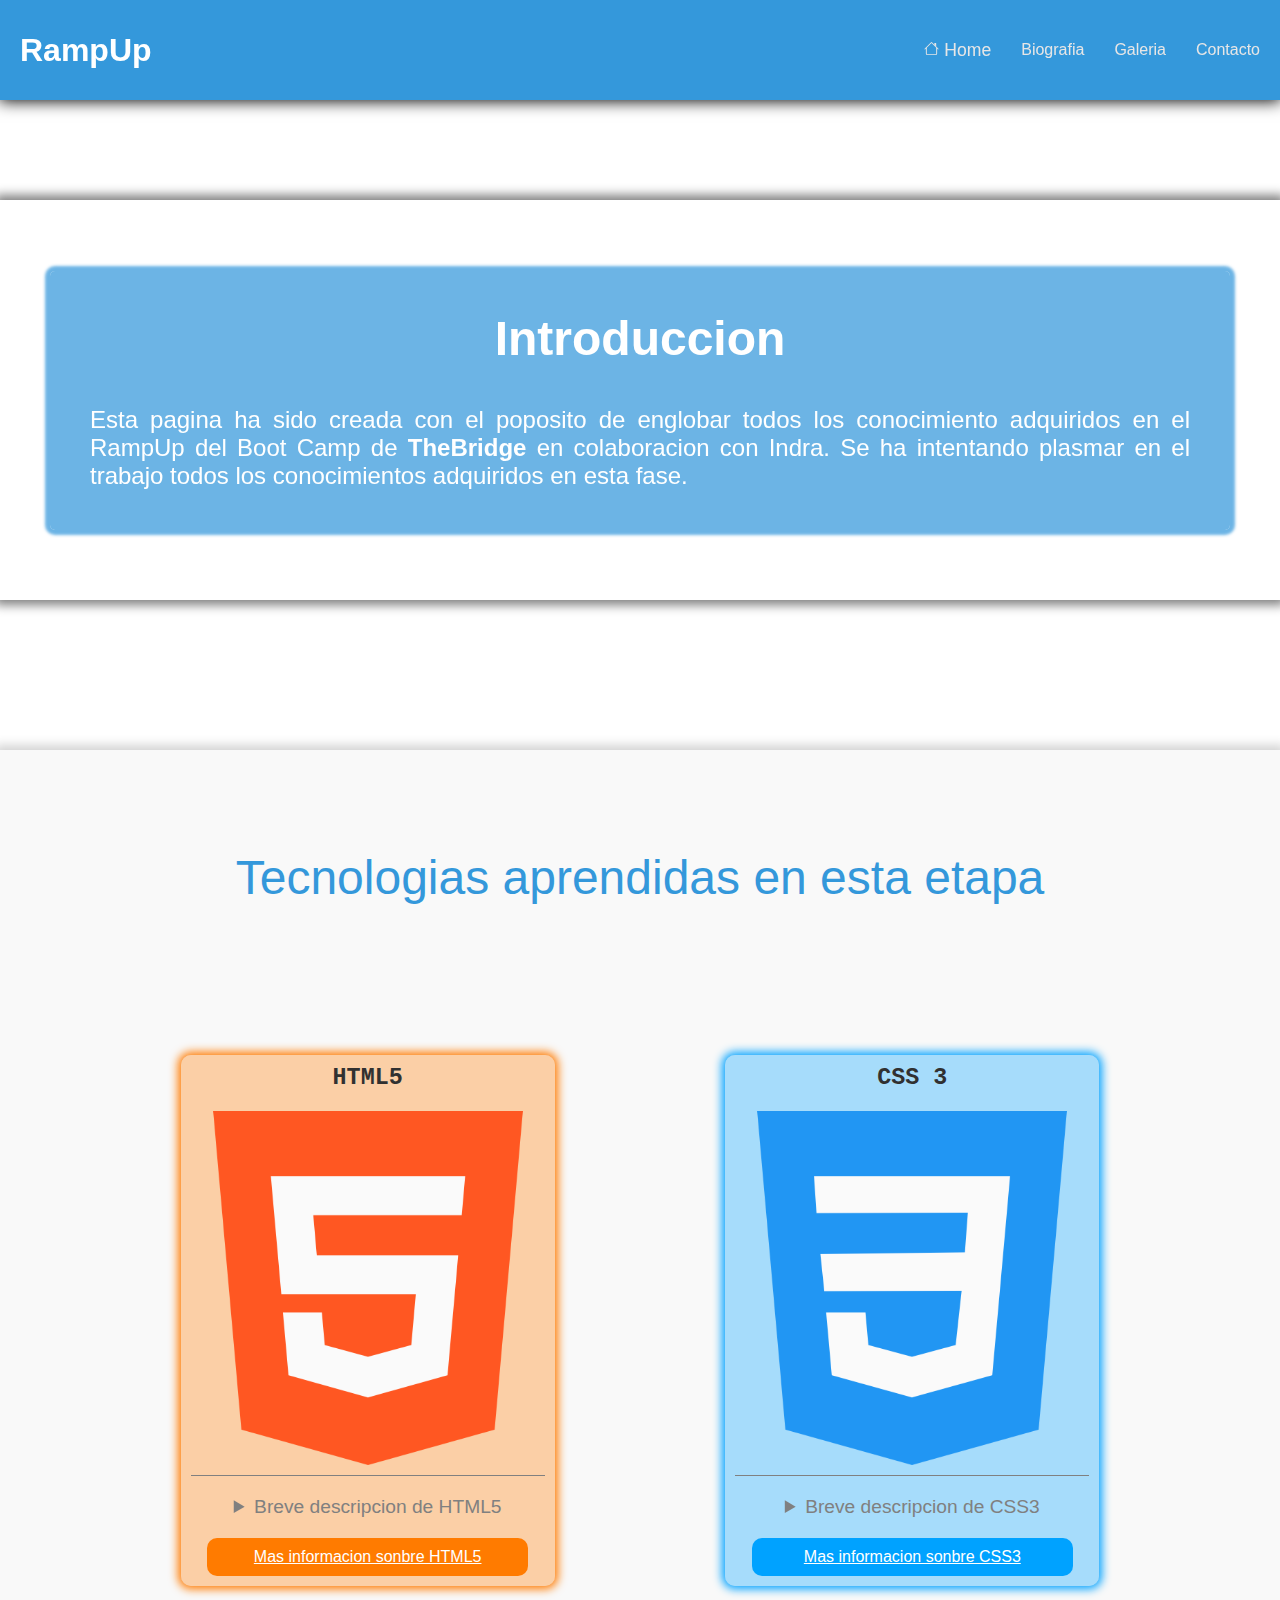
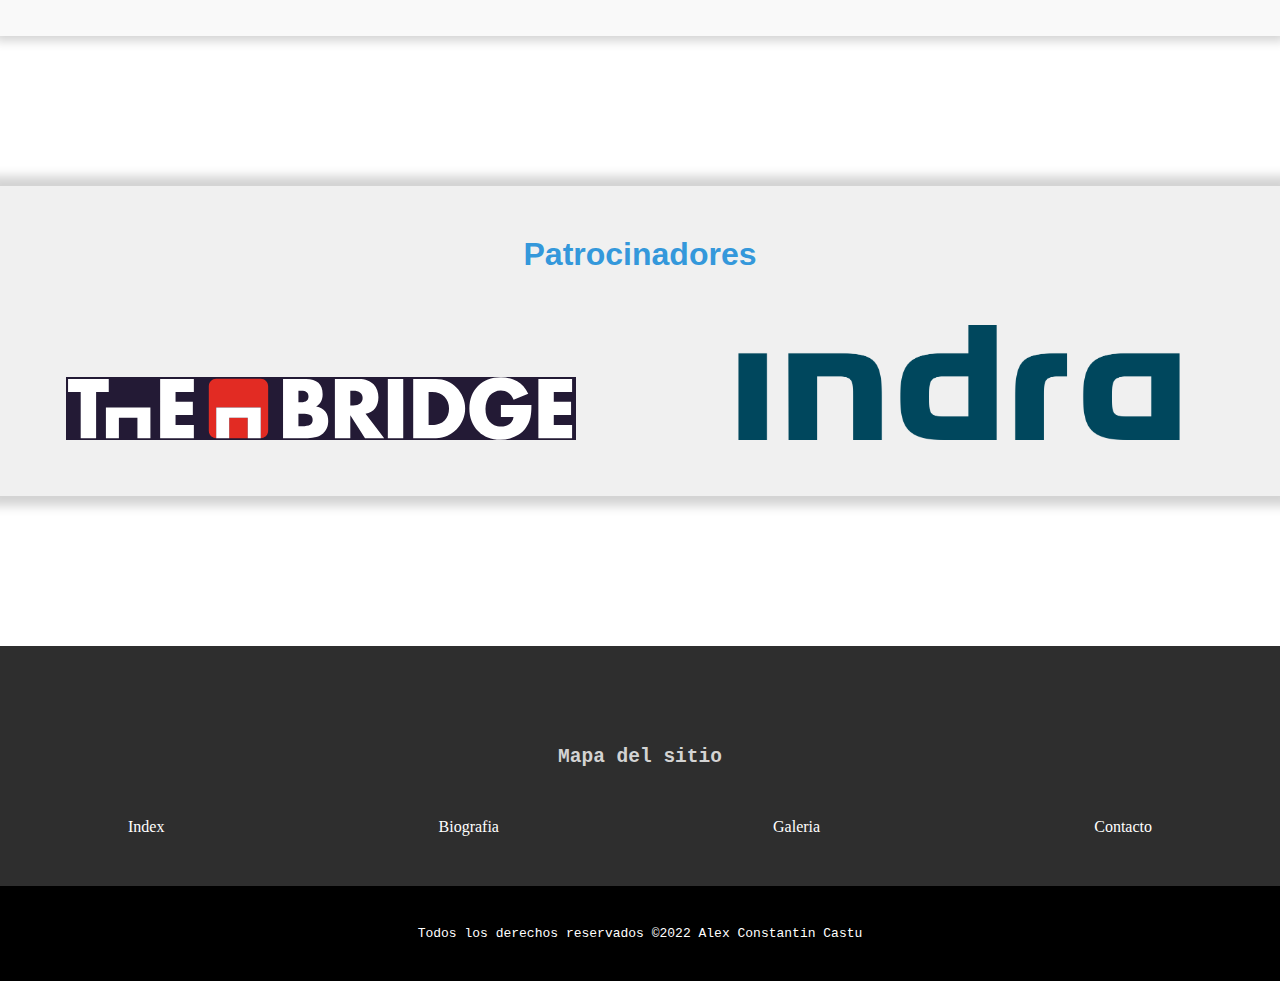
==== index.html @ d7d6fd9a "Finalizada la pagina index" ====
<!DOCTYPE html>
<html lang="en">

<head>
  <meta charset="UTF-8" />

  <title>Prueba final del Ramp-Up</title>
  <link rel="stylesheet" href="CSS/style.css" />
  <link rel="stylesheet" href="https://fonts.googleapis.com/icon?family=Material+Icons">
</head>

<body>
  <div id="wrapper">
    <header id="header">
      <h1 id="titulo-header">RampUp</h1>
      <nav id="nav">
        <ul id="nav-ul">
          <li> <a class="a-menu" id="menuIndex" href="index.html"><svg xmlns="http://www.w3.org/2000/svg" width="15"
                height="15" fill="currentColor" class="bi bi-house" viewBox="0 0 16 16">
                <path fill-rule="evenodd"
                  d="M2 13.5V7h1v6.5a.5.5 0 0 0 .5.5h9a.5.5 0 0 0 .5-.5V7h1v6.5a1.5 1.5 0 0 1-1.5 1.5h-9A1.5 1.5 0 0 1 2 13.5zm11-11V6l-2-2V2.5a.5.5 0 0 1 .5-.5h1a.5.5 0 0 1 .5.5z" />
                <path fill-rule="evenodd"
                  d="M7.293 1.5a1 1 0 0 1 1.414 0l6.647 6.646a.5.5 0 0 1-.708.708L8 2.207 1.354 8.854a.5.5 0 1 1-.708-.708L7.293 1.5z" />
              </svg> Home</a></li>
          <li>
            <a class="a-menu" href="biografia.html">Biografia</a>
          </li>
          <li>
            <a class="a-menu" href="galeria.html">Galeria</a>
          </li>
          <li>
            <a class="a-menu" href="contancto.html">Contacto</a>
          </li>
        </ul>
      </nav>
    </header>
    <main id="main">
      <section class="background">
        <div id="containerFondo">
          <article class="articuloIntroduccion">
            <div class="blur">
              <h2 id="tituloIntroduccion">Introduccion</h2>
              <p id="spanIntroduccion">
                Esta pagina ha sido creada con el poposito de englobar todos
                los conocimiento adquiridos en el RampUp del Boot Camp de
                <b> TheBridge </b> en colaboracion con Indra. Se ha intentando
                plasmar en el trabajo todos los conocimientos adquiridos en
                esta fase.
              </p>
            </div>
          </article>
        </div>

        <div class="cardsContainer">
          <h2 class="tituloTecnologias">
            Tecnologias aprendidas en esta etapa
          </h2>
          <div class="cards">
            <article class="card" id="cardhtml">
              <h3 class="tituloLenguajes">HTML5</h3>
              <img class="imagenTecnologias" src="/img/html.png" alt="imagen de html5" />
              <details class="detalles">
                <summary>Breve descripcion de HTML5</summary>
                <p class="descripcionTecnologias">
                  En esta primera parte del curso aprendimos HTML5,el HTML5 es
                  un lenguaje de etiquetas, utilizado para la estructuración y
                  la presentación de contenido en los sitios web
                </p>
              </details>
              <a class="btnLenguajes" href="" id="btnhtml">
                <p>Mas informacion sonbre HTML5</p>
              </a>
            </article>
            <article class="card" id="cardcss">
              <h3 class="tituloLenguajes">CSS 3</h3>
              <img class="imagenTecnologias" src="/img/css.png" alt="imagen de css3" />
              <details class="detalles">
                <summary>Breve descripcion de CSS3</summary>
                <p class="descripcionTecnologias">
                  Tambien vimos CSS,es un lenguaje informático que especifica
                  cómo se presentan los documentos a los usuarios: cómo se
                  diseñan, compaginan, etc.
                </p>
              </details>
              <a class="btnLenguajes" href="" id="btncss">
                <p>Mas informacion sonbre CSS3</p>
              </a>
            </article>
          </div>
        </div>
      </section>

      <aside class="aside">
        <h2 id="sponsor">Patrocinadores</h2>
        <div id="sponsors">
          <div class="encapsulamieto">
            <a href="https://www.thebridge.tech"><img id="theBridgeLogo" src="img/theBridge.svg"
                alt="Enlace que nos lleva a la web de TheBridge" /></a>
          </div>

          <div class="encapsulamieto">
            <a href="https://www.indracompany.com"><img id="indraLOGO" src="img/indra.png"
                alt="Enlace que nos lleva a la web de INDRA" /></a>
          </div>
        </div>
      </aside>
    </main>
    <footer id="footer">
      <div id="footerArriba">
        <h2 id="tituloFooter">Mapa del sitio</h2>
        <ul id="ulFooter">
          <li>
            <a class="aFooter" href="index.html">Index</a>
          </li>
          <li>
            <a class="aFooter" href="biografia.html">Biografia</a>
          </li>
          <li>
            <a class="aFooter" href="galeria.html">Galeria</a>
          </li>
          <li>
            <a class="aFooter" href="contancto.html">Contacto</a>
          </li>
        </ul>
      </div>
      <div id="footerAbajo">
        <p>Todos los derechos reservados
          ©2022 Alex Constantin Castu</p>
      </div>

    </footer>
  </div>
</body>

</html>
---- CSS/style.css ----
* {
  margin: 0;
  padding: 0;
}

#main {
  padding-top: 150px;
}

#header {
  color: rgb(255, 255, 255);
  background-color: rgb(52, 152, 219);
  font-family: sans-serif, Verdana, Geneva, Tahoma, sans-serif;
  position: fixed;
  z-index: 100;
  box-shadow: 0px 0px 15px 1px black;
}

#containerFondo {
  background-image: url("/img/peakpx.jpg");
  background-repeat: no-repeat;
  background-size: cover;
  background-position: center;
  box-shadow: 0 0 10px 5px gray;
}

.blur {
  background-color: rgba(52, 152, 219, 0.726);
  padding: 40px;
  border-radius: 5px;
  box-shadow: 0px 0px 3px 5px rgba(52, 152, 219, 0.726);
}

#footer {
  margin-top: 150px;
  padding-top: 100px;
  background-color: #2E2E2E;
  display: flex;
  flex-direction: column;
}

#footerArriba {
  display: flex;
  flex-direction: column;
  align-items: center;
  margin-bottom: 50px;
  gap: 50px;
}

#ulFooter {
  display: flex;
  width: 80%;
  justify-content: space-between;
  list-style: none;
}

.aFooter,
.aFooter::before,
a.aFooter::selection,
.a-menu,
.a-menu::before,
a.a-menu::selection {
  color: rgb(231, 230, 230);
  text-decoration: none;
}

.aFooter:hover {
  color: white;
}

.aFooter,
.a-menu:hover {
  color: rgb(255, 255, 255);
}

section {
  font-family: arial;
}

.articuloIntroduccion {
  display: flex;
  flex-direction: column;
  justify-content: center;
  -webkit-backdrop-filter: blur(4px);
  backdrop-filter: blur(4px);
}

#tituloIntroduccion {
  color: rgb(255, 255, 255);
  margin-bottom: 30px;
  text-align: center;
  font-family: sans-serif;
  font-size: 2.5em;
}

#spanIntroduccion {
  text-align: justify;
  color: white;
}

.cardsContainer {
  margin-top: 150px;
  padding-top: 50px;
  padding: 50px;
  display: flex;
  flex-direction: column;
  background-color: rgba(247, 247, 247, 0.808);
  box-shadow: 0px 0px 10px 5px lightgray;
}

.cards {
  display: flex;
  flex-wrap: wrap;
  justify-content: space-evenly;
  gap: 40px;
}

.card {
  display: flex;
  flex-direction: column;
  justify-content: center;
  border-radius: 10px;
  max-width: 500px;
  min-width: 300px;
  box-shadow: 0px 0px 10px 0px gray;
  padding: 10px;
  gap: 20px;
}

.imagenTecnologias {
  width: 100%;
  height: auto;
  max-width: 500px;
  border-bottom: 1px solid gray;
  justify-items: center;
  padding-bottom: 10px;
}

.descripcionTecnologias {
  width: 95%;
  justify-content: center;
  text-align: justify;
  padding: 10px;
}

.aside {
  display: flex;
  flex-direction: column;
  background-color: rgb(240, 240, 240);
  gap: 50px;
  box-shadow: 0px 0px 10px 10px lightgray;
}

#theBridgeLogo {
  width: 100%;
  background-color: rgb(35, 26, 53);
  background-size: cover;
}

#indraLOGO {
  width: 100%;
}

#tituloFooter {
  color: lightgray;
  font-family: monospace;
}

#footerAbajo {
  display: flex;
  background-color: black;
  justify-content: center;
  font-family: monospace;
  padding-top: 40px;
  padding-bottom: 40px;
  color: white;
}

#sponsor {
  text-align: center;
  margin-top: 50px;
  color: rgb(52, 152, 219);
  font-size: 2rem;
  font-family: sans-serif;
}

#cardhtml {
  box-shadow: 0px 0px 10px 3px rgb(255, 123, 0);
  background-color: rgba(255, 123, 0, 0.333);
}

#cardcss {
  box-shadow: 0px 0px 10px 3px rgb(0, 162, 255);
  background-color: rgb(0, 162, 255, 0.333);
}

#cardhtml:hover {
  box-shadow: 0px 0px 10px 10px rgb(255, 123, 0);
}

#cardcss:hover {
  box-shadow: 0px 0px 10px 10px rgb(0, 162, 255);
}

.detalles {
  text-align: center;
  text-align: justify;
}

.detalles>summary {
  text-align: center;
  font-size: 1.2em;
  color: gray;
}

.btnLenguajes {
  color: black;
  text-align: center;
  padding: 10px;
  width: 85%;
  margin: 0 auto;
  border-radius: 10px;
}

.tituloTecnologias {
  text-align: center;
  margin-bottom: 150px;
  margin-top: 50px;
  font-size: 3em;
  font-weight: 200;
  color: rgb(52, 152, 219);
}

.tituloLenguajes {
  text-align: center;
  font-family: monospace;
  font-size: 1.8em;
  color: rgb(49, 49, 49);
}

#btnhtml {
  background-color: rgb(255, 123, 0);
  color: white;
}

#btncss {
  background-color: rgb(0, 162, 255);
  color: white;
}

#btnhtml:hover {
  background-color: rgb(255, 123, 0);
  box-shadow: 0px 0px 5px 5px white;
  color: white;
}

#btncss:hover {
  background-color: rgb(0, 162, 255);
  box-shadow: 0px 0px 5px 5px white;
  color: white;
}


@media (min-width: 512px) {

  #header {
    height: 100px;
    line-height: 100px;
    position: fixed;
    z-index: 100;
    display: flex;
    width: 100%;
    justify-content: space-between;
  }

  #titulo-header {
    margin-left: 20px;
  }

  #nav ul {
    list-style: none;
    display: flex;
    justify-content: space-evenly;
    text-decoration: none;
    gap: 30px;
  }

  #nav-ul {
    margin-right: 20px;
  }

  #menuIndex {
    font-size: 1.1em;
  }

  section {
    margin-top: 50px;
  }

  .articuloIntroduccion {
    gap: 50px 50px;
    padding: 50px;
    min-height: 300px;
  }

  #tituloIntroduccion {
    margin-bottom: 40px;
    font-size: 3em;
  }

  #spanIntroduccion {
    font-size: 1.5em;
  }

  .card {
    width: 30%;
  }

  .aside {
    margin-top: 150px;
  }

  #sponsors {
    display: flex;
    flex-direction: row;
    align-items: flex-end;
    justify-content: space-around;
    padding: 2px;
    margin-bottom: 50px;
  }

  .encapsulamieto {
    width: 40%;
  }

}

@media (max-width: 512px) {

  #header {
    height: 100px;
    position: fixed;
    z-index: 100;
    display: flex;
    flex-direction: column;
    width: 100%;
    justify-content: center;
    column-gap: 20px;
  }

  #titulo-header {
    margin-top: 5px;
    margin-bottom: 5px;
    text-align: center;
  }

  #nav ul {
    list-style: none;
    display: flex;
    justify-content: space-evenly;
    text-decoration: none;
    gap: 0px 20px;
  }

  section {
    margin-top: 30px;
  }

  .articuloIntroduccion {
    padding: 20px;
  }

  #tituloIntroduccion {
    margin-bottom: 30px;
    font-size: 2.5em;
  }

  #spanIntroduccion {
    font-size: 1.2em;
  }

  .tituloTecnologias {
    text-align: center;
    margin-bottom: 100px;
    margin-top: 20px;
    font-size: 2em;
  }

  .card {
    width: 95%;
  }

  .aside {
    margin-top: 100px;
  }

  #sponsor {
    text-align: center;
    margin-top: 40px;
    color: rgb(52, 152, 219);
    font-size: 2rem;
  }

  #sponsors {
    display: flex;
    flex-direction: column;
    align-items: center;
    margin-bottom: 50px;
    gap: 20px;
  }

  .encapsulamieto {
    width: 90%;
  }

}
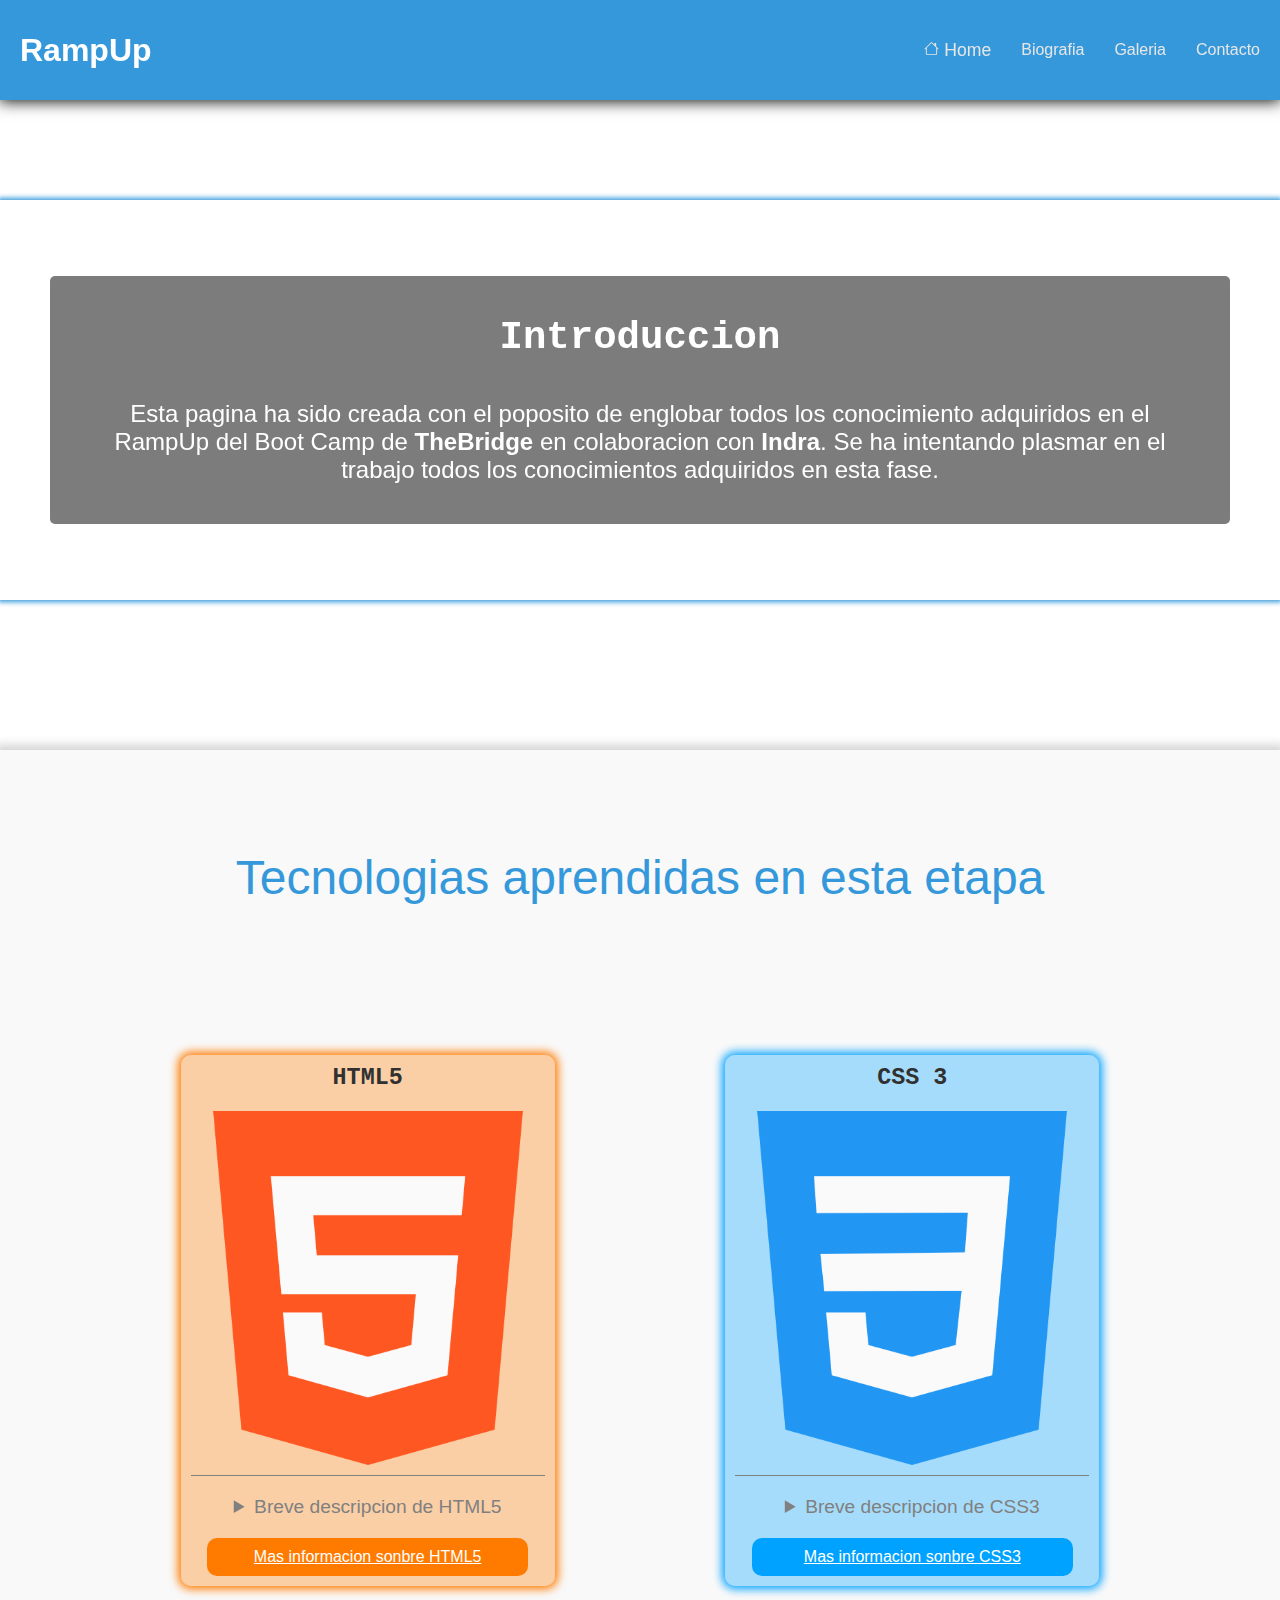
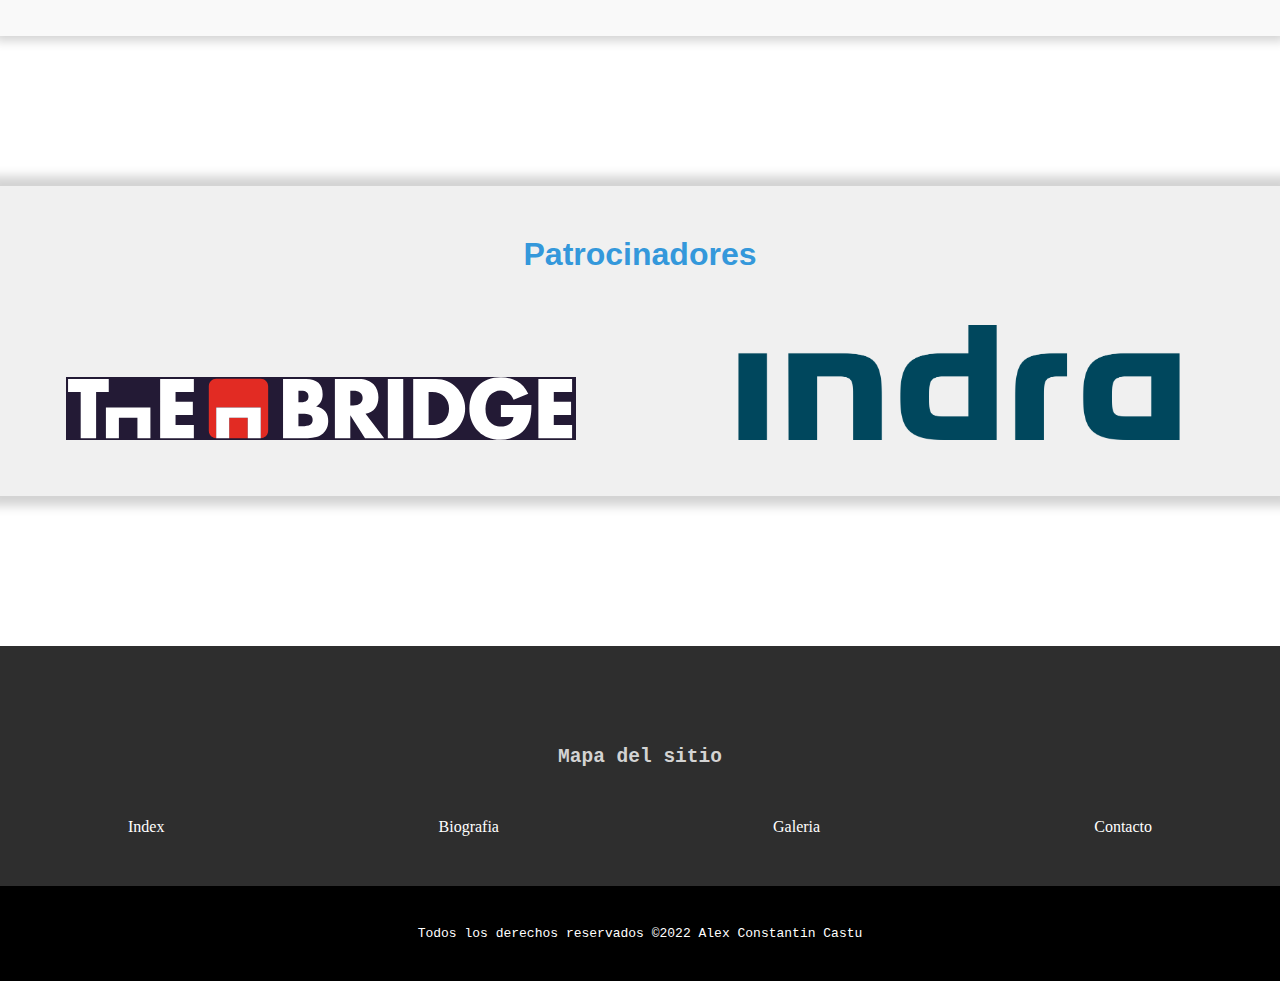
==== commit 1d7d481e: "Creacion de nuevos archivos,finalizada la parte de la biografia y creacion de componentes para heade" ====
--- a/index.html
+++ b/index.html
@@ -5,8 +5,8 @@
   <meta charset="UTF-8" />
 
   <title>Prueba final del Ramp-Up</title>
-  <link rel="stylesheet" href="CSS/style.css" />
-  <link rel="stylesheet" href="https://fonts.googleapis.com/icon?family=Material+Icons">
+  <link rel="stylesheet" href="CSS/styleIndex.css" />
+  <link rel="stylesheet" href="CSS/headerFooter.css" />
 </head>
 
 <body>
@@ -43,7 +43,7 @@
               <p id="spanIntroduccion">
                 Esta pagina ha sido creada con el poposito de englobar todos
                 los conocimiento adquiridos en el RampUp del Boot Camp de
-                <b> TheBridge </b> en colaboracion con Indra. Se ha intentando
+                <b> TheBridge </b> en colaboracion con <b>Indra</b>. Se ha intentando
                 plasmar en el trabajo todos los conocimientos adquiridos en
                 esta fase.
               </p>
@@ -77,7 +77,7 @@
               <details class="detalles">
                 <summary>Breve descripcion de CSS3</summary>
                 <p class="descripcionTecnologias">
-                  Tambien vimos CSS,es un lenguaje informático que especifica
+                  Tambiens vimos CSS,es un lenguaje informático que especifica
                   cómo se presentan los documentos a los usuarios: cómo se
                   diseñan, compaginan, etc.
                 </p>
--- a/CSS/styleIndex.css
+++ b/CSS/styleIndex.css
@@ -0,0 +1,342 @@
+
+
+#containerFondo {
+  background-image: url("/img/fondo.jpg");
+  background-repeat: no-repeat;
+  background-size: cover;
+  background-position: center;
+  box-shadow: 0 0 5px 2px rgb(52, 152, 219);
+}
+
+.blur {
+  background-color: rgba(41, 41, 41, 0.61);
+  padding: 40px;
+  border-radius: 5px;
+}
+
+section {
+  font-family: arial;
+}
+
+.articuloIntroduccion {
+  display: flex;
+  flex-direction: column;
+  justify-content: center;
+  -webkit-backdrop-filter: blur(2px);
+  backdrop-filter: blur(2px);
+}
+
+#tituloIntroduccion {
+  color: white;
+  margin-bottom: 30px;
+  text-align: center;
+  font-family: monospace;
+  font-size: 300px;
+}
+
+#spanIntroduccion {
+  text-align: center;
+  color: rgb(255, 255, 255);
+}
+
+.cardsContainer {
+  margin-top: 150px;
+  padding-top: 50px;
+  padding: 50px;
+  display: flex;
+  flex-direction: column;
+  background-color: rgba(247, 247, 247, 0.808);
+  box-shadow: 0px 0px 10px 5px lightgray;
+}
+
+.cards {
+  display: flex;
+  flex-wrap: wrap;
+  justify-content: space-evenly;
+  gap: 40px;
+}
+
+.card {
+  display: flex;
+  flex-direction: column;
+  justify-content: center;
+  border-radius: 10px;
+  max-width: 500px;
+  min-width: 300px;
+  box-shadow: 0px 0px 10px 0px gray;
+  padding: 10px;
+  gap: 20px;
+}
+
+.imagenTecnologias {
+  width: 100%;
+  height: auto;
+  max-width: 500px;
+  border-bottom: 1px solid gray;
+  justify-items: center;
+  padding-bottom: 10px;
+}
+
+.descripcionTecnologias {
+  width: 95%;
+  justify-content: center;
+  text-align: justify;
+  padding: 10px;
+}
+
+.aside {
+  display: flex;
+  flex-direction: column;
+  background-color: rgb(240, 240, 240);
+  gap: 50px;
+  box-shadow: 0px 0px 10px 10px lightgray;
+}
+
+#theBridgeLogo {
+  width: 100%;
+  background-color: rgb(35, 26, 53);
+  background-size: cover;
+}
+
+#indraLOGO {
+  width: 100%;
+}
+
+#sponsor {
+  text-align: center;
+  margin-top: 50px;
+  color: rgb(52, 152, 219);
+  font-size: 2rem;
+  font-family: sans-serif;
+}
+
+#cardhtml {
+  box-shadow: 0px 0px 10px 3px rgb(255, 123, 0);
+  background-color: rgba(255, 123, 0, 0.333);
+}
+
+#cardcss {
+  box-shadow: 0px 0px 10px 3px rgb(0, 162, 255);
+  background-color: rgb(0, 162, 255, 0.333);
+}
+
+#cardhtml:hover {
+  box-shadow: 0px 0px 10px 10px rgb(255, 123, 0);
+}
+
+#cardcss:hover {
+  box-shadow: 0px 0px 10px 10px rgb(0, 162, 255);
+}
+
+.detalles {
+  text-align: center;
+  text-align: justify;
+}
+
+.detalles>summary {
+  text-align: center;
+  font-size: 1.2em;
+  color: gray;
+}
+
+.btnLenguajes {
+  color: black;
+  text-align: center;
+  padding: 10px;
+  width: 85%;
+  margin: 0 auto;
+  border-radius: 10px;
+}
+
+.tituloTecnologias {
+  text-align: center;
+  margin-bottom: 150px;
+  margin-top: 50px;
+  font-size: 3em;
+  font-weight: 200;
+  color: rgb(52, 152, 219);
+}
+
+.tituloLenguajes {
+  text-align: center;
+  font-family: monospace;
+  font-size: 1.8em;
+  color: rgb(49, 49, 49);
+}
+
+#btnhtml {
+  background-color: rgb(255, 123, 0);
+  color: white;
+}
+
+#btncss {
+  background-color: rgb(0, 162, 255);
+  color: white;
+}
+
+#btnhtml:hover {
+  background-color: rgb(255, 123, 0);
+  box-shadow: 0px 0px 5px 5px white;
+  color: white;
+}
+
+#btncss:hover {
+  background-color: rgb(0, 162, 255);
+  box-shadow: 0px 0px 5px 5px white;
+  color: white;
+}
+
+
+@media (min-width: 550px) {
+
+  #header {
+    height: 100px;
+    line-height: 100px;
+    position: fixed;
+    z-index: 100;
+    display: flex;
+    width: 100%;
+    justify-content: space-between;
+  }
+
+  #titulo-header {
+    margin-left: 20px;
+  }
+
+  #nav ul {
+    list-style: none;
+    display: flex;
+    justify-content: space-evenly;
+    text-decoration: none;
+    gap: 30px;
+  }
+
+  #nav-ul {
+    margin-right: 20px;
+  }
+
+  #menuIndex {
+    font-size: 1.1em;
+  }
+
+  section {
+    margin-top: 50px;
+  }
+
+  .articuloIntroduccion {
+    gap: 50px 50px;
+    padding: 50px;
+    min-height: 300px;
+  }
+
+  #tituloIntroduccion {
+    margin-bottom: 40px;
+    font-size: 3em;
+  }
+
+  #spanIntroduccion {
+    font-size: 1.5em;
+  }
+
+  .card {
+    width: 30%;
+  }
+
+  .aside {
+    margin-top: 150px;
+  }
+
+  #sponsors {
+    display: flex;
+    flex-direction: row;
+    align-items: flex-end;
+    justify-content: space-around;
+    padding: 2px;
+    margin-bottom: 50px;
+  }
+
+  .encapsulamieto {
+    width: 40%;
+  }
+
+}
+
+@media (max-width: 550px) {
+
+  #header {
+    height: 100px;
+    position: fixed;
+    z-index: 100;
+    display: flex;
+    flex-direction: column;
+    width: 100%;
+    justify-content: center;
+    column-gap: 20px;
+  }
+
+  #titulo-header {
+    margin-top: 5px;
+    margin-bottom: 5px;
+    text-align: center;
+  }
+
+  #nav ul {
+    list-style: none;
+    display: flex;
+    justify-content: space-evenly;
+    text-decoration: none;
+    gap: 0px 20px;
+  }
+
+  section {
+    margin-top: 30px;
+  }
+
+  .articuloIntroduccion {
+    padding: 20px;
+  }
+
+  #tituloIntroduccion {
+    margin-bottom: 30px;
+    font-size: 2.5em;
+  }
+
+  #spanIntroduccion {
+    font-size: 1.2em;
+  }
+
+  .tituloTecnologias {
+    text-align: center;
+    margin-bottom: 100px;
+    margin-top: 20px;
+    font-size: 2em;
+  }
+
+  .card {
+    width: 95%;
+  }
+
+  .aside {
+    margin-top: 100px;
+  }
+
+  #sponsor {
+    text-align: center;
+    margin-top: 40px;
+    color: rgb(52, 152, 219);
+    font-size: 2rem;
+  }
+
+  #sponsors {
+    display: flex;
+    flex-direction: column;
+    align-items: center;
+    margin-bottom: 50px;
+    gap: 20px;
+  }
+
+  .encapsulamieto {
+    width: 90%;
+  }
+
+}--- a/CSS/headerFooter.css
+++ b/CSS/headerFooter.css
@@ -0,0 +1,132 @@
+* {
+    margin: 0;
+    padding: 0;
+}
+
+#main {
+    padding-top: 150px;
+}
+
+#header {
+    color: rgb(255, 255, 255);
+    background-color: rgb(52, 152, 219);
+    font-family: sans-serif, Verdana, Geneva, Tahoma, sans-serif;
+    position: fixed;
+    z-index: 100;
+    box-shadow: 0px 0px 15px 1px black;
+}
+.aFooter,
+.aFooter::before,
+.aFooter::selection,
+.a-menu,
+.a-menu::before,
+.a-menu::selection {
+    color: rgb(231, 230, 230);
+    text-decoration: none;
+}
+
+.aFooter:hover {
+    color: rgb(138, 135, 135);
+}
+
+.aFooter,
+.a-menu:hover {
+    color: rgb(255, 255, 255);
+}
+
+@media (min-width: 550px) {
+
+    #header {
+        height: 100px;
+        line-height: 100px;
+        position: fixed;
+        z-index: 100;
+        display: flex;
+        width: 100%;
+        justify-content: space-between;
+    }
+
+    #titulo-header {
+        margin-left: 20px;
+    }
+
+    #nav ul {
+        list-style: none;
+        display: flex;
+        justify-content: space-evenly;
+        text-decoration: none;
+        gap: 30px;
+    }
+
+    #nav-ul {
+        margin-right: 20px;
+    }
+
+    #menuIndex {
+        font-size: 1.1em;
+    }
+}
+#tituloFooter {
+    color: lightgray;
+    font-family: monospace;
+}
+#footer {
+    margin-top: 150px;
+    padding-top: 100px;
+    background-color: #2E2E2E;
+    display: flex;
+    flex-direction: column;
+  }
+  
+  #footerArriba {
+    display: flex;
+    flex-direction: column;
+    align-items: center;
+    margin-bottom: 50px;
+    gap: 50px;
+  }
+  
+  #ulFooter {
+    display: flex;
+    width: 80%;
+    justify-content: space-between;
+    list-style: none;
+  }
+#footerAbajo {
+    display: flex;
+    background-color: black;
+    justify-content: center;
+    font-family: monospace;
+    padding-top: 40px;
+    padding-bottom: 40px;
+    color: white;
+}
+
+
+@media (max-width: 549px) {
+
+    #header {
+        height: 100px;
+        position: fixed;
+        z-index: 100;
+        display: flex;
+        flex-direction: column;
+        width: 100%;
+        justify-content: center;
+        column-gap: 20px;
+    }
+
+    #titulo-header {
+        margin-top: 5px;
+        margin-bottom: 5px;
+        text-align: center;
+    }
+
+    #nav ul {
+        list-style: none;
+        display: flex;
+        justify-content: space-evenly;
+        text-decoration: none;
+        gap: 0px 20px;
+    }
+}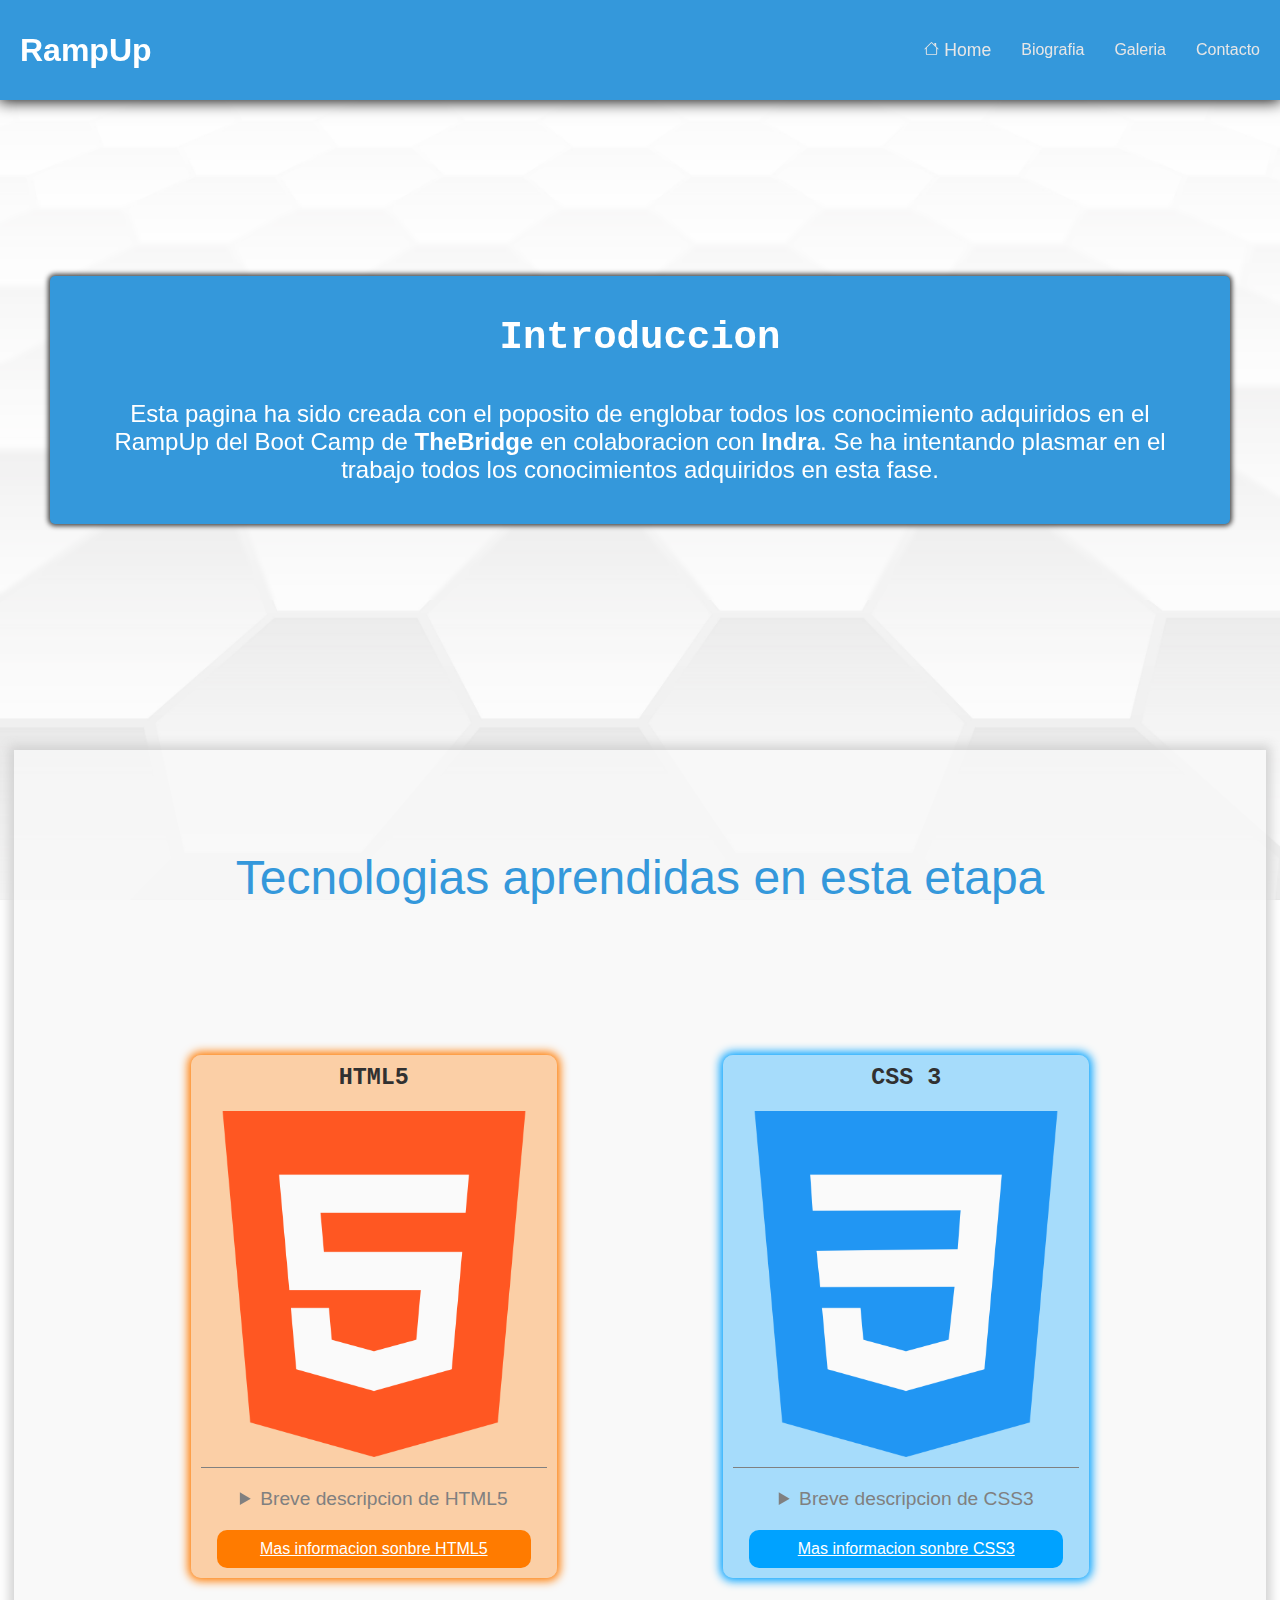
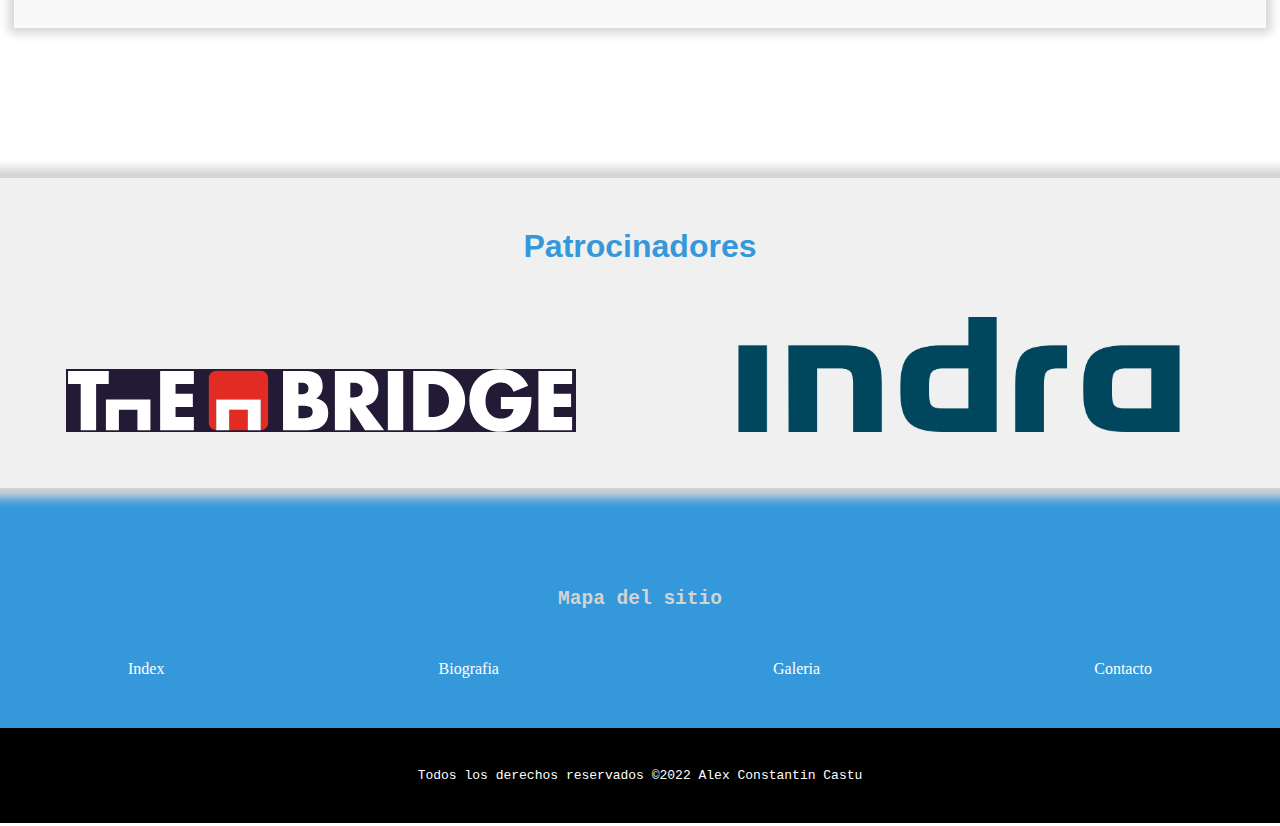
==== commit 8169c815: "Pagina Contactos añadida" ====
--- a/index.html
+++ b/index.html
@@ -7,6 +7,7 @@
   <title>Prueba final del Ramp-Up</title>
   <link rel="stylesheet" href="CSS/styleIndex.css" />
   <link rel="stylesheet" href="CSS/headerFooter.css" />
+  <title>Pagina principal RampUp</title>
 </head>
 
 <body>
@@ -23,15 +24,16 @@
                   d="M7.293 1.5a1 1 0 0 1 1.414 0l6.647 6.646a.5.5 0 0 1-.708.708L8 2.207 1.354 8.854a.5.5 0 1 1-.708-.708L7.293 1.5z" />
               </svg> Home</a></li>
           <li>
-            <a class="a-menu" href="biografia.html">Biografia</a>
+            <a class="a-menu" href="./pages/biografia.html">Biografia</a>
           </li>
           <li>
-            <a class="a-menu" href="galeria.html">Galeria</a>
+            <a class="a-menu" href="./pages/galeria.html">Galeria</a>
           </li>
           <li>
-            <a class="a-menu" href="contancto.html">Contacto</a>
+            <a class="a-menu" href="./pages/contacto.html">Contacto</a>
           </li>
         </ul>
+        
       </nav>
     </header>
     <main id="main">
@@ -50,83 +52,81 @@
             </div>
           </article>
         </div>
-
-        <div class="cardsContainer">
-          <h2 class="tituloTecnologias">
-            Tecnologias aprendidas en esta etapa
-          </h2>
-          <div class="cards">
-            <article class="card" id="cardhtml">
-              <h3 class="tituloLenguajes">HTML5</h3>
-              <img class="imagenTecnologias" src="/img/html.png" alt="imagen de html5" />
-              <details class="detalles">
-                <summary>Breve descripcion de HTML5</summary>
-                <p class="descripcionTecnologias">
-                  En esta primera parte del curso aprendimos HTML5,el HTML5 es
-                  un lenguaje de etiquetas, utilizado para la estructuración y
-                  la presentación de contenido en los sitios web
-                </p>
-              </details>
-              <a class="btnLenguajes" href="" id="btnhtml">
-                <p>Mas informacion sonbre HTML5</p>
-              </a>
-            </article>
-            <article class="card" id="cardcss">
-              <h3 class="tituloLenguajes">CSS 3</h3>
-              <img class="imagenTecnologias" src="/img/css.png" alt="imagen de css3" />
-              <details class="detalles">
-                <summary>Breve descripcion de CSS3</summary>
-                <p class="descripcionTecnologias">
-                  Tambiens vimos CSS,es un lenguaje informático que especifica
-                  cómo se presentan los documentos a los usuarios: cómo se
-                  diseñan, compaginan, etc.
-                </p>
-              </details>
-              <a class="btnLenguajes" href="" id="btncss">
-                <p>Mas informacion sonbre CSS3</p>
-              </a>
-            </article>
-          </div>
+      </section>
+      <section class="cardsContainer">
+        <h2 class="tituloTecnologias">
+          Tecnologias aprendidas en esta etapa
+        </h2>
+        <div class="cards">
+          <article class="card" id="cardhtml">
+            <h3 class="tituloLenguajes">HTML5</h3>
+            <img class="imagenTecnologias" src="/img/html.png" alt="imagen de html5" />
+            <details class="detalles">
+              <summary>Breve descripcion de HTML5</summary>
+              <p class="descripcionTecnologias">
+                En esta primera parte del curso aprendimos HTML5,el HTML5 es
+                un lenguaje de etiquetas, utilizado para la estructuración y
+                la presentación de contenido en los sitios web
+              </p>
+            </details>
+            <a class="btnLenguajes" href="" id="btnhtml">
+              <p>Mas informacion sonbre HTML5</p>
+            </a>
+          </article>
+          <article class="card" id="cardcss">
+            <h3 class="tituloLenguajes">CSS 3</h3>
+            <img class="imagenTecnologias" src="/img/css.png" alt="imagen de css3" />
+            <details class="detalles">
+              <summary>Breve descripcion de CSS3</summary>
+              <p class="descripcionTecnologias">
+                Tambiens vimos CSS,es un lenguaje informático que especifica
+                cómo se presentan los documentos a los usuarios: cómo se
+                diseñan, compaginan, etc.
+              </p>
+            </details>
+            <a class="btnLenguajes" href="" id="btncss">
+              <p>Mas informacion sonbre CSS3</p>
+            </a>
+          </article>
         </div>
       </section>
+      <aside class="aside">
+      <h2 id="sponsor">Patrocinadores</h2>
+      <div id="sponsors">
+        <div class="encapsulamieto">
+          <a href="https://www.thebridge.tech"><img id="theBridgeLogo" src="img/theBridge.svg"
+              alt="Enlace que nos lleva a la web de TheBridge" /></a>
+        </div>
 
-      <aside class="aside">
-        <h2 id="sponsor">Patrocinadores</h2>
-        <div id="sponsors">
-          <div class="encapsulamieto">
-            <a href="https://www.thebridge.tech"><img id="theBridgeLogo" src="img/theBridge.svg"
-                alt="Enlace que nos lleva a la web de TheBridge" /></a>
-          </div>
-
-          <div class="encapsulamieto">
-            <a href="https://www.indracompany.com"><img id="indraLOGO" src="img/indra.png"
-                alt="Enlace que nos lleva a la web de INDRA" /></a>
-          </div>
+        <div class="encapsulamieto">
+          <a href="https://www.indracompany.com"><img id="indraLOGO" src="img/indra.png"
+              alt="Enlace que nos lleva a la web de INDRA" /></a>
         </div>
+      </div>
       </aside>
-    </main>
-    <footer id="footer">
-      <div id="footerArriba">
-        <h2 id="tituloFooter">Mapa del sitio</h2>
-        <ul id="ulFooter">
-          <li>
-            <a class="aFooter" href="index.html">Index</a>
-          </li>
-          <li>
-            <a class="aFooter" href="biografia.html">Biografia</a>
-          </li>
-          <li>
-            <a class="aFooter" href="galeria.html">Galeria</a>
-          </li>
-          <li>
-            <a class="aFooter" href="contancto.html">Contacto</a>
-          </li>
-        </ul>
-      </div>
-      <div id="footerAbajo">
-        <p>Todos los derechos reservados
-          ©2022 Alex Constantin Castu</p>
-      </div>
+   </main>
+   <footer id="footer">
+    <div id="footerArriba">
+      <h2 id="tituloFooter">Mapa del sitio</h2>
+      <ul id="ulFooter">
+        <li>
+          <a class="aFooter" href="index.html">Index</a>
+        </li>
+        <li>
+          <a class="aFooter" href="./pages/biografia.html">Biografia</a>
+        </li>
+        <li>
+          <a class="aFooter" href="./pages/galeria.html">Galeria</a>
+        </li>
+        <li>
+          <a class="aFooter" href="./pages/contancto.html">Contacto</a>
+        </li>
+      </ul>
+    </div>
+    <div id="footerAbajo">
+      <p>Todos los derechos reservados
+        ©2022 Alex Constantin Castu</p>
+    </div>
 
     </footer>
   </div>
--- a/CSS/styleIndex.css
+++ b/CSS/styleIndex.css
@@ -1,17 +1,30 @@
-
-
-#containerFondo {
-  background-image: url("/img/fondo.jpg");
+#wrapper{
+  background-image:url("../img/fondoIndexBiografia.jpg");
   background-repeat: no-repeat;
   background-size: cover;
+  background-attachment: fixed;
   background-position: center;
-  box-shadow: 0 0 5px 2px rgb(52, 152, 219);
+}
+
+#main{
+  padding-top: 150px;
+  display: flex;
+  flex-direction: column;
+  align-items: center;
+}
+
+#containerFondo {
+  background-repeat: no-repeat;
+  background-size: cover;
+  background-attachment: fixed;
+  background-position: center;
 }
 
 .blur {
-  background-color: rgba(41, 41, 41, 0.61);
+  background-color:rgb(52, 152, 219);
   padding: 40px;
   border-radius: 5px;
+  box-shadow: 0 0 5px 2px rgba(0, 0, 0, 0.733);
 }
 
 section {
@@ -37,7 +50,11 @@
 #spanIntroduccion {
   text-align: center;
   color: rgb(255, 255, 255);
-}
+  text-overflow: ellipsis;
+  
+}
+
+
 
 .cardsContainer {
   margin-top: 150px;
@@ -47,6 +64,7 @@
   flex-direction: column;
   background-color: rgba(247, 247, 247, 0.808);
   box-shadow: 0px 0px 10px 5px lightgray;
+  width: 90%;
 }
 
 .cards {
--- a/CSS/headerFooter.css
+++ b/CSS/headerFooter.css
@@ -2,11 +2,6 @@
     margin: 0;
     padding: 0;
 }
-
-#main {
-    padding-top: 150px;
-}
-
 #header {
     color: rgb(255, 255, 255);
     background-color: rgb(52, 152, 219);
@@ -71,9 +66,8 @@
     font-family: monospace;
 }
 #footer {
-    margin-top: 150px;
     padding-top: 100px;
-    background-color: #2E2E2E;
+    background-color: rgb(52, 152, 219);
     display: flex;
     flex-direction: column;
   }
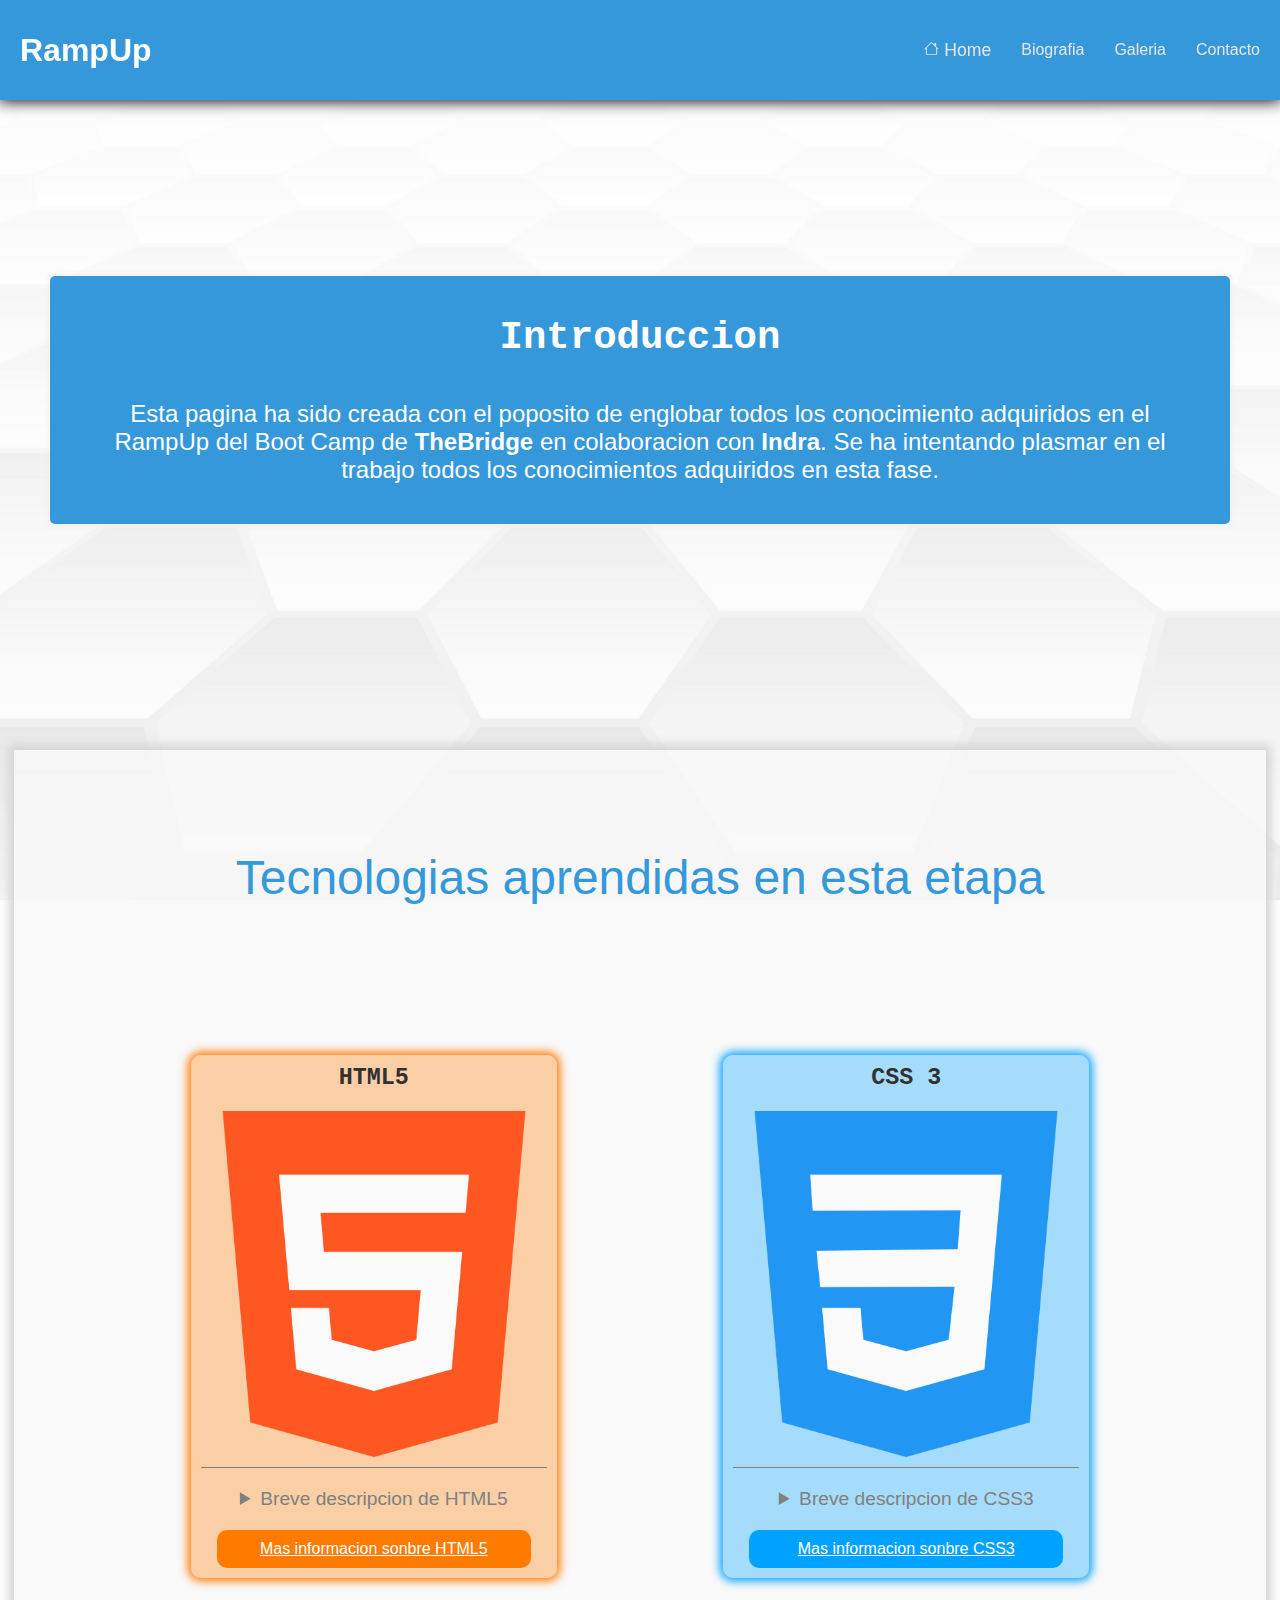
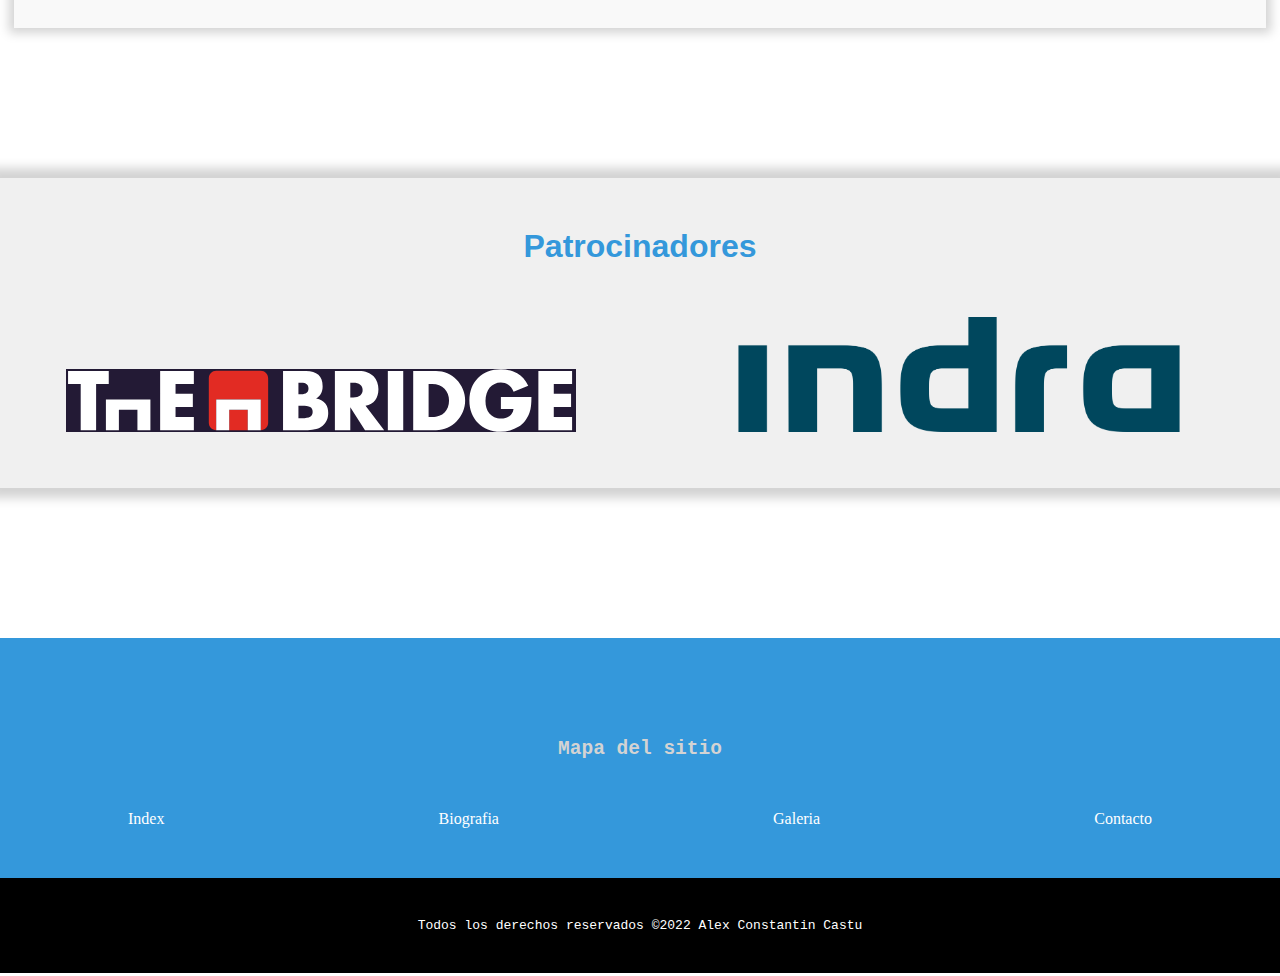
==== commit df5b2287: "Finalizado trabajo a falta de peñquelos retoques" ====
--- a/index.html
+++ b/index.html
@@ -2,134 +2,149 @@
 <html lang="en">
 
 <head>
-  <meta charset="UTF-8" />
+    <meta charset="UTF-8" />
 
-  <title>Prueba final del Ramp-Up</title>
-  <link rel="stylesheet" href="CSS/styleIndex.css" />
-  <link rel="stylesheet" href="CSS/headerFooter.css" />
-  <title>Pagina principal RampUp</title>
+    <title>Prueba final del Ramp-Up</title>
+    <link rel="stylesheet" href="CSS/styleIndex.css" />
+    <link rel="stylesheet" href="CSS/headerFooter.css" />
+    <title>Pagina principal RampUp</title>
 </head>
 
 <body>
-  <div id="wrapper">
-    <header id="header">
-      <h1 id="titulo-header">RampUp</h1>
-      <nav id="nav">
-        <ul id="nav-ul">
-          <li> <a class="a-menu" id="menuIndex" href="index.html"><svg xmlns="http://www.w3.org/2000/svg" width="15"
+    <div id="wrapper">
+        <header id="componentHeader">
+            <h1 id="titulo-header">
+                <p id="animacionTitulo">RampUp</p>
+            </h1>
+            <nav id="nav">
+                <ul id="nav-ul">
+                    <li> <a class="a-menu" id="menuIndex" href="index.html"><svg xmlns="http://www.w3.org/2000/svg" width="15"
                 height="15" fill="currentColor" class="bi bi-house" viewBox="0 0 16 16">
                 <path fill-rule="evenodd"
                   d="M2 13.5V7h1v6.5a.5.5 0 0 0 .5.5h9a.5.5 0 0 0 .5-.5V7h1v6.5a1.5 1.5 0 0 1-1.5 1.5h-9A1.5 1.5 0 0 1 2 13.5zm11-11V6l-2-2V2.5a.5.5 0 0 1 .5-.5h1a.5.5 0 0 1 .5.5z" />
                 <path fill-rule="evenodd"
                   d="M7.293 1.5a1 1 0 0 1 1.414 0l6.647 6.646a.5.5 0 0 1-.708.708L8 2.207 1.354 8.854a.5.5 0 1 1-.708-.708L7.293 1.5z" />
-              </svg> Home</a></li>
-          <li>
-            <a class="a-menu" href="./pages/biografia.html">Biografia</a>
-          </li>
-          <li>
-            <a class="a-menu" href="./pages/galeria.html">Galeria</a>
-          </li>
-          <li>
-            <a class="a-menu" href="./pages/contacto.html">Contacto</a>
-          </li>
-        </ul>
-        
-      </nav>
-    </header>
-    <main id="main">
-      <section class="background">
-        <div id="containerFondo">
-          <article class="articuloIntroduccion">
-            <div class="blur">
-              <h2 id="tituloIntroduccion">Introduccion</h2>
-              <p id="spanIntroduccion">
-                Esta pagina ha sido creada con el poposito de englobar todos
-                los conocimiento adquiridos en el RampUp del Boot Camp de
-                <b> TheBridge </b> en colaboracion con <b>Indra</b>. Se ha intentando
-                plasmar en el trabajo todos los conocimientos adquiridos en
-                esta fase.
-              </p>
+              </svg> <span>Home</span>  </a></li>
+                    <li>
+                        <a class="a-menu" href="./pages/biografia.html">
+                            <p>Biografia</p>
+                        </a>
+                    </li>
+                    <li>
+                        <a class="a-menu" href="./pages/galeria.html">
+                            <p>Galeria</p>
+                        </a>
+                    </li>
+                    <li>
+                        <a class="a-menu" href="./pages/contacto.html">
+                            <p>Contacto</p>
+                        </a>
+                    </li>
+                </ul>
+
+            </nav>
+        </header>
+        <main id="componentMain">
+            <section class="background">
+                <div id="containerFondo">
+                    <article class="articuloIntroduccion">
+                        <div class="blur">
+                            <h2 id="tituloIntroduccion">
+                                <p>Introduccion</p>
+                            </h2>
+                            <p id="spanIntroduccion">
+                                Esta pagina ha sido creada con el poposito de englobar todos los conocimiento adquiridos en el RampUp del Boot Camp de
+                                <b> TheBridge </b> en colaboracion con <b>Indra</b>. Se ha intentando plasmar en el trabajo todos los conocimientos adquiridos en esta fase.
+                            </p>
+                        </div>
+                    </article>
+                </div>
+            </section>
+            <section class="cardsContainer">
+                <h2 class="tituloTecnologias">
+                    <p>Tecnologias aprendidas en esta etapa</p>
+
+                </h2>
+                <div class="cards">
+                    <article class="card" id="cardhtml">
+                        <h3 class="tituloLenguajes">
+                            <p>HTML5</p>
+                        </h3>
+                        <img class="imagenTecnologias" src="/img/html.png" alt="imagen de html5" />
+                        <details class="detalles">
+                            <summary>Breve descripcion de HTML5</summary>
+                            <p class="descripcionTecnologias">
+                                En esta primera parte del curso aprendimos HTML5,el HTML5 es un lenguaje de etiquetas, utilizado para la estructuración y la presentación de contenido en los sitios web
+                            </p>
+                        </details>
+                        <a class="btnLenguajes" href="" id="btnhtml">
+                            <p>Mas informacion sonbre HTML5</p>
+                        </a>
+                    </article>
+                    <article class="card" id="cardcss">
+                        <h3 class="tituloLenguajes">
+                            <p>CSS 3</p>
+                        </h3>
+                        <img class="imagenTecnologias" src="/img/css.png" alt="imagen de css3" />
+                        <details class="detalles">
+                            <summary>Breve descripcion de CSS3</summary>
+                            <p class="descripcionTecnologias">
+                                Tambiens vimos CSS,es un lenguaje informático que especifica cómo se presentan los documentos a los usuarios: cómo se diseñan, compaginan, etc.
+                            </p>
+                        </details>
+                        <a class="btnLenguajes" href="" id="btncss">
+                            <p>Mas informacion sonbre CSS3</p>
+                        </a>
+                    </article>
+                </div>
+            </section>
+            <aside class="aside">
+                <h2 id="sponsor">Patrocinadores</h2>
+                <div id="sponsors">
+                    <div class="encapsulamieto">
+                        <a href="https://www.thebridge.tech"><img id="theBridgeLogo" src="img/theBridge.svg" alt="Enlace que nos lleva a la web de TheBridge" /></a>
+                    </div>
+
+                    <div class="encapsulamieto">
+                        <a href="https://www.indracompany.com"><img id="indraLOGO" src="img/indra.png" alt="Enlace que nos lleva a la web de INDRA" /></a>
+                    </div>
+                </div>
+            </aside>
+        </main>
+        <footer id="componentFooter">
+            <div id="footerArriba">
+                <h2 id="tituloFooter">
+                    <p>Mapa del sitio</p>
+                </h2>
+                <ul id="ulFooter">
+                    <li>
+                        <a class="aFooter" href="index.html">
+                            <p>Index</p>
+                        </a>
+                    </li>
+                    <li>
+                        <a class="aFooter" href="./pages/biografia.html">
+                            <p>Biografia</p>
+                        </a>
+                    </li>
+                    <li>
+                        <a class="aFooter" href="./pages/galeria.html">
+                            <p>Galeria</p>
+                        </a>
+                    </li>
+                    <li>
+                        <a class="aFooter" href="./pages/contancto.html">
+                            <p>Contacto</p>
+                        </a>
+                    </li>
+                </ul>
             </div>
-          </article>
-        </div>
-      </section>
-      <section class="cardsContainer">
-        <h2 class="tituloTecnologias">
-          Tecnologias aprendidas en esta etapa
-        </h2>
-        <div class="cards">
-          <article class="card" id="cardhtml">
-            <h3 class="tituloLenguajes">HTML5</h3>
-            <img class="imagenTecnologias" src="/img/html.png" alt="imagen de html5" />
-            <details class="detalles">
-              <summary>Breve descripcion de HTML5</summary>
-              <p class="descripcionTecnologias">
-                En esta primera parte del curso aprendimos HTML5,el HTML5 es
-                un lenguaje de etiquetas, utilizado para la estructuración y
-                la presentación de contenido en los sitios web
-              </p>
-            </details>
-            <a class="btnLenguajes" href="" id="btnhtml">
-              <p>Mas informacion sonbre HTML5</p>
-            </a>
-          </article>
-          <article class="card" id="cardcss">
-            <h3 class="tituloLenguajes">CSS 3</h3>
-            <img class="imagenTecnologias" src="/img/css.png" alt="imagen de css3" />
-            <details class="detalles">
-              <summary>Breve descripcion de CSS3</summary>
-              <p class="descripcionTecnologias">
-                Tambiens vimos CSS,es un lenguaje informático que especifica
-                cómo se presentan los documentos a los usuarios: cómo se
-                diseñan, compaginan, etc.
-              </p>
-            </details>
-            <a class="btnLenguajes" href="" id="btncss">
-              <p>Mas informacion sonbre CSS3</p>
-            </a>
-          </article>
-        </div>
-      </section>
-      <aside class="aside">
-      <h2 id="sponsor">Patrocinadores</h2>
-      <div id="sponsors">
-        <div class="encapsulamieto">
-          <a href="https://www.thebridge.tech"><img id="theBridgeLogo" src="img/theBridge.svg"
-              alt="Enlace que nos lleva a la web de TheBridge" /></a>
-        </div>
+            <div id="footerAbajo">
+                <p>Todos los derechos reservados ©2022 Alex Constantin Castu</p>
+            </div>
 
-        <div class="encapsulamieto">
-          <a href="https://www.indracompany.com"><img id="indraLOGO" src="img/indra.png"
-              alt="Enlace que nos lleva a la web de INDRA" /></a>
-        </div>
-      </div>
-      </aside>
-   </main>
-   <footer id="footer">
-    <div id="footerArriba">
-      <h2 id="tituloFooter">Mapa del sitio</h2>
-      <ul id="ulFooter">
-        <li>
-          <a class="aFooter" href="index.html">Index</a>
-        </li>
-        <li>
-          <a class="aFooter" href="./pages/biografia.html">Biografia</a>
-        </li>
-        <li>
-          <a class="aFooter" href="./pages/galeria.html">Galeria</a>
-        </li>
-        <li>
-          <a class="aFooter" href="./pages/contancto.html">Contacto</a>
-        </li>
-      </ul>
+        </footer>
     </div>
-    <div id="footerAbajo">
-      <p>Todos los derechos reservados
-        ©2022 Alex Constantin Castu</p>
-    </div>
-
-    </footer>
-  </div>
 </body>
 
 </html>--- a/CSS/styleIndex.css
+++ b/CSS/styleIndex.css
@@ -1,360 +1,347 @@
-#wrapper{
-  background-image:url("../img/fondoIndexBiografia.jpg");
-  background-repeat: no-repeat;
-  background-size: cover;
-  background-attachment: fixed;
-  background-position: center;
-}
-
-#main{
-  padding-top: 150px;
-  display: flex;
-  flex-direction: column;
-  align-items: center;
+#wrapper {
+    background-image: url("../img/fondoIndexBiografia.jpg");
+    background-repeat: no-repeat;
+    background-size: cover;
+    background-attachment: fixed;
+    background-position: center;
+}
+
+#componentFooter {
+    margin-top: 150px;
+}
+
+#componentMain {
+    padding-top: 150px;
+    display: flex;
+    flex-direction: column;
+    align-items: center;
 }
 
 #containerFondo {
-  background-repeat: no-repeat;
-  background-size: cover;
-  background-attachment: fixed;
-  background-position: center;
+    background-repeat: no-repeat;
+    background-size: cover;
+    background-attachment: fixed;
+    background-position: center;
 }
 
 .blur {
-  background-color:rgb(52, 152, 219);
-  padding: 40px;
-  border-radius: 5px;
-  box-shadow: 0 0 5px 2px rgba(0, 0, 0, 0.733);
+    padding: 40px;
+    border-radius: 5px;
+    background-color: rgb(52, 152, 219);
+    box-shadow: 0 0 5px 2px rgba(240, 240, 240, 0.733);
 }
 
 section {
-  font-family: arial;
+    font-family: sans-serif, monospace;
 }
 
 .articuloIntroduccion {
-  display: flex;
-  flex-direction: column;
-  justify-content: center;
-  -webkit-backdrop-filter: blur(2px);
-  backdrop-filter: blur(2px);
+    display: flex;
+    flex-direction: column;
+    justify-content: center;
+}
+
+.blur {
+    animation-name: blurAnimacion;
+    animation-duration: 3s;
+    animation-delay: 1;
+    animation-direction: alternate;
+}
+
+@keyframes blurAnimacion {
+    from {
+        background-color: rgb(255, 255, 255);
+        color: white;
+    }
+    to {
+        background-color: rgb(52, 152, 219);
+    }
 }
 
 #tituloIntroduccion {
-  color: white;
-  margin-bottom: 30px;
-  text-align: center;
-  font-family: monospace;
-  font-size: 300px;
+    color: white;
+    margin-bottom: 30px;
+    text-align: center;
+    font-family: monospace;
+    font-size: 300px;
 }
 
 #spanIntroduccion {
-  text-align: center;
-  color: rgb(255, 255, 255);
-  text-overflow: ellipsis;
-  
-}
-
-
+    text-align: center;
+    color: rgb(255, 255, 255);
+    text-overflow: ellipsis;
+}
 
 .cardsContainer {
-  margin-top: 150px;
-  padding-top: 50px;
-  padding: 50px;
-  display: flex;
-  flex-direction: column;
-  background-color: rgba(247, 247, 247, 0.808);
-  box-shadow: 0px 0px 10px 5px lightgray;
-  width: 90%;
+    margin-top: 150px;
+    padding-top: 50px;
+    padding: 50px;
+    display: flex;
+    flex-direction: column;
+    background-color: rgba(247, 247, 247, 0.808);
+    box-shadow: 0px 0px 10px 5px lightgray;
+    width: 90%;
 }
 
 .cards {
-  display: flex;
-  flex-wrap: wrap;
-  justify-content: space-evenly;
-  gap: 40px;
+    display: flex;
+    flex-wrap: wrap;
+    justify-content: space-evenly;
+    gap: 40px;
 }
 
 .card {
-  display: flex;
-  flex-direction: column;
-  justify-content: center;
-  border-radius: 10px;
-  max-width: 500px;
-  min-width: 300px;
-  box-shadow: 0px 0px 10px 0px gray;
-  padding: 10px;
-  gap: 20px;
+    display: flex;
+    flex-direction: column;
+    justify-content: center;
+    border-radius: 10px;
+    max-width: 500px;
+    min-width: 300px;
+    box-shadow: 0px 0px 10px 0px gray;
+    padding: 10px;
+    gap: 20px;
 }
 
 .imagenTecnologias {
-  width: 100%;
-  height: auto;
-  max-width: 500px;
-  border-bottom: 1px solid gray;
-  justify-items: center;
-  padding-bottom: 10px;
+    width: 100%;
+    height: auto;
+    max-width: 500px;
+    border-bottom: 1px solid gray;
+    justify-items: center;
+    padding-bottom: 10px;
 }
 
 .descripcionTecnologias {
-  width: 95%;
-  justify-content: center;
-  text-align: justify;
-  padding: 10px;
+    width: 95%;
+    justify-content: center;
+    text-align: justify;
+    padding: 10px;
 }
 
 .aside {
-  display: flex;
-  flex-direction: column;
-  background-color: rgb(240, 240, 240);
-  gap: 50px;
-  box-shadow: 0px 0px 10px 10px lightgray;
+    display: flex;
+    flex-direction: column;
+    background-color: rgb(240, 240, 240);
+    gap: 50px;
+    box-shadow: 0px 0px 10px 10px lightgray;
 }
 
 #theBridgeLogo {
-  width: 100%;
-  background-color: rgb(35, 26, 53);
-  background-size: cover;
+    width: 100%;
+    background-color: rgb(35, 26, 53);
+    background-size: cover;
 }
 
 #indraLOGO {
-  width: 100%;
+    width: 100%;
 }
 
 #sponsor {
-  text-align: center;
-  margin-top: 50px;
-  color: rgb(52, 152, 219);
-  font-size: 2rem;
-  font-family: sans-serif;
-}
-
-#cardhtml {
-  box-shadow: 0px 0px 10px 3px rgb(255, 123, 0);
-  background-color: rgba(255, 123, 0, 0.333);
-}
-
-#cardcss {
-  box-shadow: 0px 0px 10px 3px rgb(0, 162, 255);
-  background-color: rgb(0, 162, 255, 0.333);
-}
-
-#cardhtml:hover {
-  box-shadow: 0px 0px 10px 10px rgb(255, 123, 0);
-}
-
-#cardcss:hover {
-  box-shadow: 0px 0px 10px 10px rgb(0, 162, 255);
-}
-
-.detalles {
-  text-align: center;
-  text-align: justify;
-}
-
-.detalles>summary {
-  text-align: center;
-  font-size: 1.2em;
-  color: gray;
-}
-
-.btnLenguajes {
-  color: black;
-  text-align: center;
-  padding: 10px;
-  width: 85%;
-  margin: 0 auto;
-  border-radius: 10px;
-}
-
-.tituloTecnologias {
-  text-align: center;
-  margin-bottom: 150px;
-  margin-top: 50px;
-  font-size: 3em;
-  font-weight: 200;
-  color: rgb(52, 152, 219);
-}
-
-.tituloLenguajes {
-  text-align: center;
-  font-family: monospace;
-  font-size: 1.8em;
-  color: rgb(49, 49, 49);
-}
-
-#btnhtml {
-  background-color: rgb(255, 123, 0);
-  color: white;
-}
-
-#btncss {
-  background-color: rgb(0, 162, 255);
-  color: white;
-}
-
-#btnhtml:hover {
-  background-color: rgb(255, 123, 0);
-  box-shadow: 0px 0px 5px 5px white;
-  color: white;
-}
-
-#btncss:hover {
-  background-color: rgb(0, 162, 255);
-  box-shadow: 0px 0px 5px 5px white;
-  color: white;
-}
-
-
-@media (min-width: 550px) {
-
-  #header {
-    height: 100px;
-    line-height: 100px;
-    position: fixed;
-    z-index: 100;
-    display: flex;
-    width: 100%;
-    justify-content: space-between;
-  }
-
-  #titulo-header {
-    margin-left: 20px;
-  }
-
-  #nav ul {
-    list-style: none;
-    display: flex;
-    justify-content: space-evenly;
-    text-decoration: none;
-    gap: 30px;
-  }
-
-  #nav-ul {
-    margin-right: 20px;
-  }
-
-  #menuIndex {
-    font-size: 1.1em;
-  }
-
-  section {
+    text-align: center;
     margin-top: 50px;
-  }
-
-  .articuloIntroduccion {
-    gap: 50px 50px;
-    padding: 50px;
-    min-height: 300px;
-  }
-
-  #tituloIntroduccion {
-    margin-bottom: 40px;
-    font-size: 3em;
-  }
-
-  #spanIntroduccion {
-    font-size: 1.5em;
-  }
-
-  .card {
-    width: 30%;
-  }
-
-  .aside {
-    margin-top: 150px;
-  }
-
-  #sponsors {
-    display: flex;
-    flex-direction: row;
-    align-items: flex-end;
-    justify-content: space-around;
-    padding: 2px;
-    margin-bottom: 50px;
-  }
-
-  .encapsulamieto {
-    width: 40%;
-  }
-
-}
-
-@media (max-width: 550px) {
-
-  #header {
-    height: 100px;
-    position: fixed;
-    z-index: 100;
-    display: flex;
-    flex-direction: column;
-    width: 100%;
-    justify-content: center;
-    column-gap: 20px;
-  }
-
-  #titulo-header {
-    margin-top: 5px;
-    margin-bottom: 5px;
-    text-align: center;
-  }
-
-  #nav ul {
-    list-style: none;
-    display: flex;
-    justify-content: space-evenly;
-    text-decoration: none;
-    gap: 0px 20px;
-  }
-
-  section {
-    margin-top: 30px;
-  }
-
-  .articuloIntroduccion {
-    padding: 20px;
-  }
-
-  #tituloIntroduccion {
-    margin-bottom: 30px;
-    font-size: 2.5em;
-  }
-
-  #spanIntroduccion {
-    font-size: 1.2em;
-  }
-
-  .tituloTecnologias {
-    text-align: center;
-    margin-bottom: 100px;
-    margin-top: 20px;
-    font-size: 2em;
-  }
-
-  .card {
-    width: 95%;
-  }
-
-  .aside {
-    margin-top: 100px;
-  }
-
-  #sponsor {
-    text-align: center;
-    margin-top: 40px;
     color: rgb(52, 152, 219);
     font-size: 2rem;
-  }
-
-  #sponsors {
-    display: flex;
-    flex-direction: column;
-    align-items: center;
-    margin-bottom: 50px;
-    gap: 20px;
-  }
-
-  .encapsulamieto {
-    width: 90%;
-  }
-
+    font-family: sans-serif;
+}
+
+#cardhtml {
+    box-shadow: 0px 0px 10px 3px rgb(255, 123, 0);
+    background-color: rgba(255, 123, 0, 0.333);
+}
+
+#cardcss {
+    box-shadow: 0px 0px 10px 3px rgb(0, 162, 255);
+    background-color: rgb(0, 162, 255, 0.333);
+}
+
+#cardhtml:hover {
+    box-shadow: 0px 0px 10px 10px rgb(255, 123, 0);
+}
+
+#cardcss:hover {
+    box-shadow: 0px 0px 10px 10px rgb(0, 162, 255);
+}
+
+.detalles {
+    text-align: center;
+    text-align: justify;
+}
+
+.detalles>summary {
+    text-align: center;
+    font-size: 1.2em;
+    color: gray;
+}
+
+.btnLenguajes {
+    color: black;
+    text-align: center;
+    padding: 10px;
+    width: 85%;
+    margin: 0 auto;
+    border-radius: 10px;
+}
+
+.tituloTecnologias {
+    text-align: center;
+    margin-bottom: 150px;
+    margin-top: 50px;
+    font-size: 3em;
+    font-weight: 200;
+    color: rgb(52, 152, 219);
+}
+
+.tituloLenguajes {
+    text-align: center;
+    font-family: monospace;
+    font-size: 1.8em;
+    color: rgb(49, 49, 49);
+}
+
+#btnhtml {
+    background-color: rgb(255, 123, 0);
+    color: white;
+}
+
+#btncss {
+    background-color: rgb(0, 162, 255);
+    color: white;
+}
+
+#btnhtml:hover {
+    background-color: rgb(255, 123, 0);
+    box-shadow: 0px 0px 5px 5px white;
+    color: white;
+}
+
+#btncss:hover {
+    background-color: rgb(0, 162, 255);
+    box-shadow: 0px 0px 5px 5px white;
+    color: white;
+}
+
+@media (min-width: 550px) {
+    #componentHeader {
+        height: 100px;
+        line-height: 100px;
+        position: fixed;
+        z-index: 100;
+        display: flex;
+        width: 100%;
+        justify-content: space-between;
+    }
+    #titulo-header {
+        margin-left: 20px;
+    }
+    #nav ul {
+        list-style: none;
+        display: flex;
+        justify-content: space-evenly;
+        text-decoration: none;
+        gap: 30px;
+    }
+    #nav-ul {
+        margin-right: 20px;
+    }
+    #menuIndex {
+        font-size: 1.1em;
+    }
+    section {
+        margin-top: 50px;
+    }
+    .articuloIntroduccion {
+        gap: 50px 50px;
+        padding: 50px;
+        min-height: 300px;
+    }
+    #tituloIntroduccion {
+        margin-bottom: 40px;
+        font-size: 3em;
+    }
+    #spanIntroduccion {
+        font-size: 1.5em;
+    }
+    .card {
+        width: 30%;
+    }
+    .aside {
+        margin-top: 150px;
+    }
+    #sponsors {
+        display: flex;
+        flex-direction: row;
+        align-items: flex-end;
+        justify-content: space-around;
+        padding: 2px;
+        margin-bottom: 50px;
+    }
+    .encapsulamieto {
+        width: 40%;
+    }
+}
+
+@media (max-width: 550px) {
+    #componentHeader {
+        height: 100px;
+        position: fixed;
+        z-index: 100;
+        display: flex;
+        flex-direction: column;
+        width: 100%;
+        justify-content: center;
+        column-gap: 20px;
+    }
+    #titulo-header {
+        margin-top: 5px;
+        margin-bottom: 5px;
+        text-align: center;
+    }
+    #nav ul {
+        list-style: none;
+        display: flex;
+        justify-content: space-evenly;
+        text-decoration: none;
+        gap: 0px 20px;
+    }
+    section {
+        margin-top: 30px;
+    }
+    .articuloIntroduccion {
+        padding: 20px;
+    }
+    #tituloIntroduccion {
+        margin-bottom: 30px;
+        font-size: 2.5em;
+    }
+    #spanIntroduccion {
+        font-size: 1.2em;
+    }
+    .tituloTecnologias {
+        text-align: center;
+        margin-bottom: 100px;
+        margin-top: 20px;
+        font-size: 2em;
+    }
+    .card {
+        width: 95%;
+    }
+    .aside {
+        margin-top: 100px;
+    }
+    #sponsor {
+        text-align: center;
+        margin-top: 40px;
+        color: rgb(52, 152, 219);
+        font-size: 2rem;
+    }
+    #sponsors {
+        display: flex;
+        flex-direction: column;
+        align-items: center;
+        margin-bottom: 50px;
+        gap: 20px;
+    }
+    .encapsulamieto {
+        width: 90%;
+    }
 }--- a/CSS/headerFooter.css
+++ b/CSS/headerFooter.css
@@ -2,7 +2,8 @@
     margin: 0;
     padding: 0;
 }
-#header {
+
+#componentHeader {
     color: rgb(255, 255, 255);
     background-color: rgb(52, 152, 219);
     font-family: sans-serif, Verdana, Geneva, Tahoma, sans-serif;
@@ -10,6 +11,7 @@
     z-index: 100;
     box-shadow: 0px 0px 15px 1px black;
 }
+
 .aFooter,
 .aFooter::before,
 .aFooter::selection,
@@ -29,63 +31,47 @@
     color: rgb(255, 255, 255);
 }
 
-@media (min-width: 550px) {
-
-    #header {
-        height: 100px;
-        line-height: 100px;
-        position: fixed;
-        z-index: 100;
-        display: flex;
-        width: 100%;
-        justify-content: space-between;
-    }
-
-    #titulo-header {
-        margin-left: 20px;
-    }
-
-    #nav ul {
-        list-style: none;
-        display: flex;
-        justify-content: space-evenly;
-        text-decoration: none;
-        gap: 30px;
-    }
-
-    #nav-ul {
-        margin-right: 20px;
-    }
-
-    #menuIndex {
-        font-size: 1.1em;
-    }
-}
 #tituloFooter {
     color: lightgray;
     font-family: monospace;
 }
-#footer {
+
+#animacionTitulo:hover {
+    animation-duration: 2s;
+    animation-name: titulo;
+}
+
+@keyframes titulo {
+    from {
+        color: rgb(3, 3, 3);
+    }
+    to {
+        color: white;
+    }
+}
+
+#componentFooter {
     padding-top: 100px;
     background-color: rgb(52, 152, 219);
     display: flex;
     flex-direction: column;
-  }
-  
-  #footerArriba {
+}
+
+#footerArriba {
     display: flex;
     flex-direction: column;
     align-items: center;
     margin-bottom: 50px;
     gap: 50px;
-  }
-  
-  #ulFooter {
+}
+
+#ulFooter {
     display: flex;
     width: 80%;
     justify-content: space-between;
     list-style: none;
-  }
+}
+
 #footerAbajo {
     display: flex;
     background-color: black;
@@ -96,10 +82,8 @@
     color: white;
 }
 
-
 @media (max-width: 549px) {
-
-    #header {
+    #componentHeader {
         height: 100px;
         position: fixed;
         z-index: 100;
@@ -109,13 +93,11 @@
         justify-content: center;
         column-gap: 20px;
     }
-
     #titulo-header {
         margin-top: 5px;
         margin-bottom: 5px;
         text-align: center;
     }
-
     #nav ul {
         list-style: none;
         display: flex;
@@ -123,4 +105,32 @@
         text-decoration: none;
         gap: 0px 20px;
     }
+}
+
+@media (min-width: 550px) {
+    #componentHeader {
+        height: 100px;
+        line-height: 100px;
+        position: fixed;
+        z-index: 100;
+        display: flex;
+        width: 100%;
+        justify-content: space-between;
+    }
+    #titulo-header {
+        margin-left: 20px;
+    }
+    #nav ul {
+        list-style: none;
+        display: flex;
+        justify-content: space-evenly;
+        text-decoration: none;
+        gap: 30px;
+    }
+    #nav-ul {
+        margin-right: 20px;
+    }
+    #menuIndex {
+        font-size: 1.1em;
+    }
 }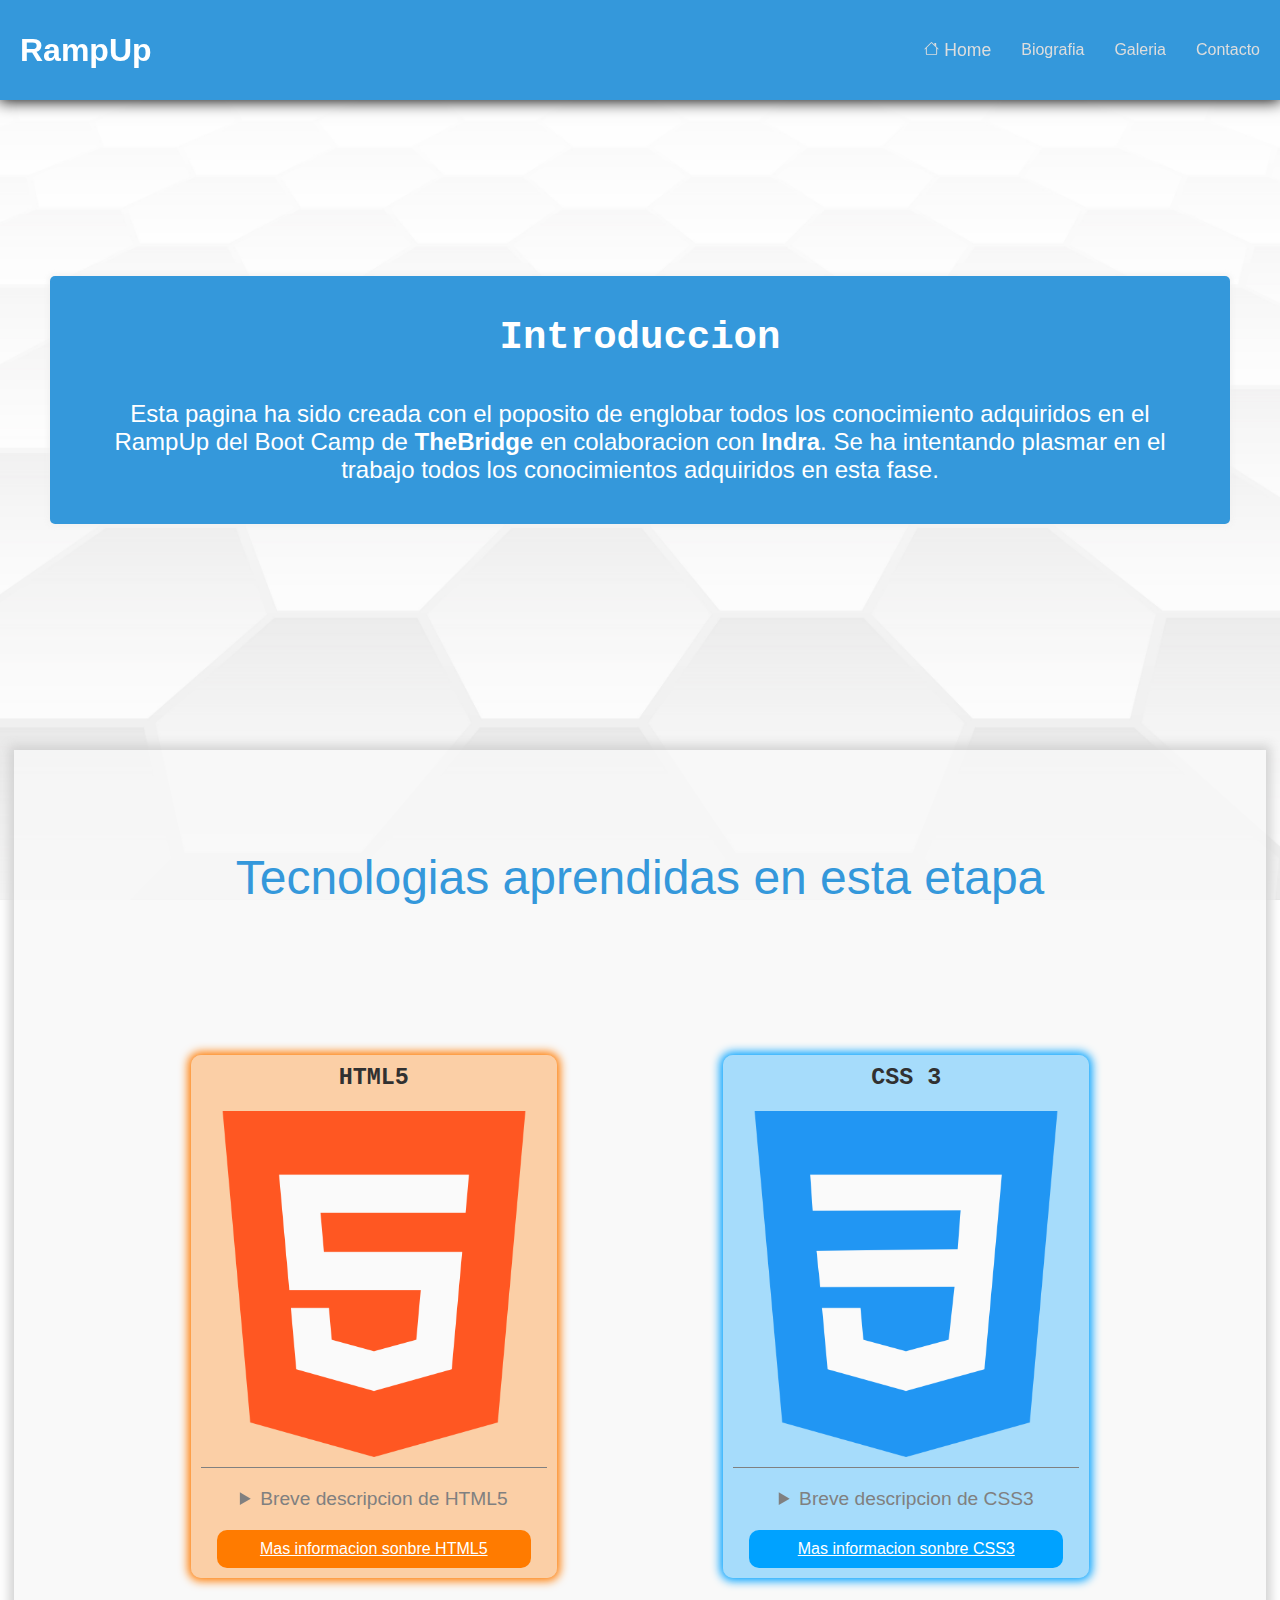
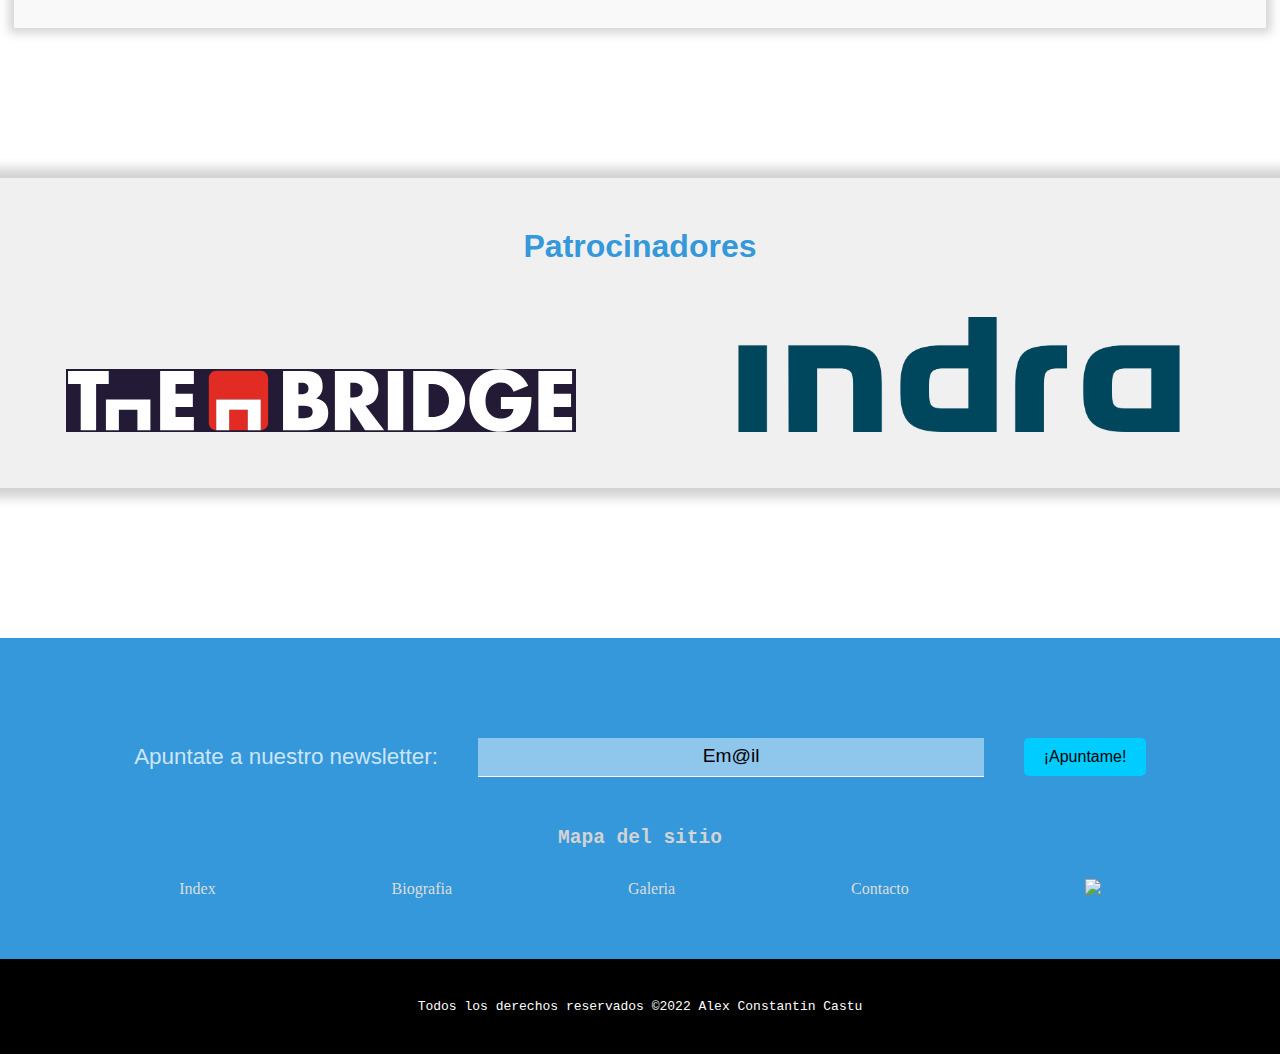
==== commit 7be7c934: "Proyecto finalizado a falta de pequeñas modificaciones" ====
--- a/index.html
+++ b/index.html
@@ -3,11 +3,12 @@
 
 <head>
     <meta charset="UTF-8" />
-
+    <meta name="keywords" content="pagina incia">
     <title>Prueba final del Ramp-Up</title>
     <link rel="stylesheet" href="CSS/styleIndex.css" />
     <link rel="stylesheet" href="CSS/headerFooter.css" />
-    <title>Pagina principal RampUp</title>
+    <link rel="icons8" href="https://img.icons8.com/ios/50/000000/programming.png">
+
 </head>
 
 <body>
@@ -18,13 +19,28 @@
             </h1>
             <nav id="nav">
                 <ul id="nav-ul">
-                    <li> <a class="a-menu" id="menuIndex" href="index.html"><svg xmlns="http://www.w3.org/2000/svg" width="15"
-                height="15" fill="currentColor" class="bi bi-house" viewBox="0 0 16 16">
-                <path fill-rule="evenodd"
-                  d="M2 13.5V7h1v6.5a.5.5 0 0 0 .5.5h9a.5.5 0 0 0 .5-.5V7h1v6.5a1.5 1.5 0 0 1-1.5 1.5h-9A1.5 1.5 0 0 1 2 13.5zm11-11V6l-2-2V2.5a.5.5 0 0 1 .5-.5h1a.5.5 0 0 1 .5.5z" />
-                <path fill-rule="evenodd"
-                  d="M7.293 1.5a1 1 0 0 1 1.414 0l6.647 6.646a.5.5 0 0 1-.708.708L8 2.207 1.354 8.854a.5.5 0 1 1-.708-.708L7.293 1.5z" />
-              </svg> <span>Home</span>  </a></li>
+
+                    <li>
+                        <a class="a-menu" id="menuIndex" href="index.html"><svg
+                  xmlns="http://www.w3.org/2000/svg"
+                  width="15"
+                  height="15"
+                  fill="currentColor"
+                  class="bi bi-house"
+                  viewBox="0 0 16 16"
+                >
+                  <path
+                    fill-rule="evenodd"
+                    d="M2 13.5V7h1v6.5a.5.5 0 0 0 .5.5h9a.5.5 0 0 0 .5-.5V7h1v6.5a1.5 1.5 0 0 1-1.5 1.5h-9A1.5 1.5 0 0 1 2 13.5zm11-11V6l-2-2V2.5a.5.5 0 0 1 .5-.5h1a.5.5 0 0 1 .5.5z"
+                  />
+                  <path
+                    fill-rule="evenodd"
+                    d="M7.293 1.5a1 1 0 0 1 1.414 0l6.647 6.646a.5.5 0 0 1-.708.708L8 2.207 1.354 8.854a.5.5 0 1 1-.708-.708L7.293 1.5z"
+                  />
+                </svg>
+                <span>Home</span>
+              </a>
+                    </li>
                     <li>
                         <a class="a-menu" href="./pages/biografia.html">
                             <p>Biografia</p>
@@ -41,7 +57,6 @@
                         </a>
                     </li>
                 </ul>
-
             </nav>
         </header>
         <main id="componentMain">
@@ -63,7 +78,6 @@
             <section class="cardsContainer">
                 <h2 class="tituloTecnologias">
                     <p>Tecnologias aprendidas en esta etapa</p>
-
                 </h2>
                 <div class="cards">
                     <article class="card" id="cardhtml">
@@ -77,7 +91,7 @@
                                 En esta primera parte del curso aprendimos HTML5,el HTML5 es un lenguaje de etiquetas, utilizado para la estructuración y la presentación de contenido en los sitios web
                             </p>
                         </details>
-                        <a class="btnLenguajes" href="" id="btnhtml">
+                        <a class="btnLenguajes" href="https://www.w3schools.com/html/default.asp" id="btnhtml">
                             <p>Mas informacion sonbre HTML5</p>
                         </a>
                     </article>
@@ -92,7 +106,7 @@
                                 Tambiens vimos CSS,es un lenguaje informático que especifica cómo se presentan los documentos a los usuarios: cómo se diseñan, compaginan, etc.
                             </p>
                         </details>
-                        <a class="btnLenguajes" href="" id="btncss">
+                        <a class="btnLenguajes" href="https://developer.mozilla.org/es/docs/Web/CSS" id="btncss">
                             <p>Mas informacion sonbre CSS3</p>
                         </a>
                     </article>
@@ -113,36 +127,49 @@
         </main>
         <footer id="componentFooter">
             <div id="footerArriba">
-                <h2 id="tituloFooter">
-                    <p>Mapa del sitio</p>
-                </h2>
-                <ul id="ulFooter">
-                    <li>
-                        <a class="aFooter" href="index.html">
-                            <p>Index</p>
-                        </a>
-                    </li>
-                    <li>
-                        <a class="aFooter" href="./pages/biografia.html">
-                            <p>Biografia</p>
-                        </a>
-                    </li>
-                    <li>
-                        <a class="aFooter" href="./pages/galeria.html">
-                            <p>Galeria</p>
-                        </a>
-                    </li>
-                    <li>
-                        <a class="aFooter" href="./pages/contancto.html">
-                            <p>Contacto</p>
-                        </a>
-                    </li>
-                </ul>
+                <div id="arribaFooter">
+                    <form action="">
+                        <label for="newsletter">Apuntate a nuestro newsletter:</label>
+                        <input type="email" placeholder="Em@il" name="newsletter" id="newsletter">
+                        <input type="submit" name="enviar" id="enviar" value="¡Apuntame!">
+                    </form>
+                </div>
+                <div id="abajoFooter">
+                    <h2 id="tituloFooter">
+                        <p>Mapa del sitio</p>
+                    </h2>
+                    <ul id="ulFooter">
+                        <li>
+                            <a class="aFooter" href="index.html">
+                                <p>Index</p>
+                            </a>
+                        </li>
+                        <li>
+                            <a class="aFooter" href="./pages/biografia.html">
+                                <p>Biografia</p>
+                            </a>
+                        </li>
+                        <li>
+                            <a class="aFooter" href="./pages/galeria.html">
+                                <p>Galeria</p>
+                            </a>
+                        </li>
+                        <li>
+                            <a class="aFooter" href="./pages/contacto.html">
+                                <p>Contacto</p>
+                            </a>
+                        </li>
+                        <li>
+                            <a class="aFooter" href="https://github.com/AlexCastu/prueba-final-rampUp.git">
+                                <img src="https://img.icons8.com/plasticine/50/ffffff/github.png" />
+                            </a>
+                        </li>
+                    </ul>
+                </div>
             </div>
             <div id="footerAbajo">
                 <p>Todos los derechos reservados ©2022 Alex Constantin Castu</p>
             </div>
-
         </footer>
     </div>
 </body>
--- a/CSS/styleIndex.css
+++ b/CSS/styleIndex.css
@@ -155,11 +155,33 @@
 }
 
 #cardhtml:hover {
-    box-shadow: 0px 0px 10px 10px rgb(255, 123, 0);
+    animation: animacionHTML 1.5s infinite;
+}
+
+@keyframes animacionHTML {
+    from {
+        box-shadow: 0px 0px 10px 3px rgb(255, 123, 0);
+        background-color: rgba(255, 123, 0, 0.39);
+    }
+    to {
+        box-shadow: 0px 0px 10px 10px rgb(255, 123, 0);
+        background-color: rgba(255, 123, 0, 0.61);
+    }
 }
 
 #cardcss:hover {
-    box-shadow: 0px 0px 10px 10px rgb(0, 162, 255);
+    animation: animacioncss 1.5s infinite;
+}
+
+@keyframes animacioncss {
+    from {
+        box-shadow: 0px 0px 10px 3px rgb(0, 162, 255);
+        background-color: rgba(0, 162, 255, 0.39);
+    }
+    to {
+        box-shadow: 0px 0px 10px 10px rgb(0, 162, 255);
+        background-color: rgba(0, 162, 255, 0.5);
+    }
 }
 
 .detalles {
--- a/CSS/headerFooter.css
+++ b/CSS/headerFooter.css
@@ -1,136 +1,271 @@
-* {
-    margin: 0;
-    padding: 0;
-}
-
-#componentHeader {
-    color: rgb(255, 255, 255);
-    background-color: rgb(52, 152, 219);
-    font-family: sans-serif, Verdana, Geneva, Tahoma, sans-serif;
-    position: fixed;
-    z-index: 100;
-    box-shadow: 0px 0px 15px 1px black;
-}
-
-.aFooter,
-.aFooter::before,
-.aFooter::selection,
-.a-menu,
-.a-menu::before,
-.a-menu::selection {
-    color: rgb(231, 230, 230);
-    text-decoration: none;
-}
-
-.aFooter:hover {
-    color: rgb(138, 135, 135);
-}
-
-.aFooter,
-.a-menu:hover {
-    color: rgb(255, 255, 255);
-}
-
-#tituloFooter {
-    color: lightgray;
-    font-family: monospace;
-}
-
-#animacionTitulo:hover {
-    animation-duration: 2s;
-    animation-name: titulo;
-}
-
-@keyframes titulo {
-    from {
-        color: rgb(3, 3, 3);
-    }
-    to {
-        color: white;
-    }
-}
-
-#componentFooter {
-    padding-top: 100px;
-    background-color: rgb(52, 152, 219);
-    display: flex;
-    flex-direction: column;
-}
-
-#footerArriba {
-    display: flex;
-    flex-direction: column;
-    align-items: center;
-    margin-bottom: 50px;
-    gap: 50px;
-}
-
-#ulFooter {
-    display: flex;
-    width: 80%;
-    justify-content: space-between;
-    list-style: none;
-}
-
-#footerAbajo {
-    display: flex;
-    background-color: black;
-    justify-content: center;
-    font-family: monospace;
-    padding-top: 40px;
-    padding-bottom: 40px;
-    color: white;
-}
-
-@media (max-width: 549px) {
+    * {
+        margin: 0;
+        padding: 0;
+    }
+    
     #componentHeader {
-        height: 100px;
+        color: rgb(255, 255, 255);
+        background-color: rgb(52, 152, 219);
+        font-family: sans-serif, Verdana, Geneva, Tahoma, sans-serif;
         position: fixed;
         z-index: 100;
+        box-shadow: 0px 0px 15px 1px black;
+    }
+    
+    .aFooter,
+    .aFooter::before,
+    .aFooter::selection,
+    .a-menu,
+    .a-menu::before,
+    .a-menu::selection {
+        color: rgb(221, 221, 221);
+        text-decoration: none;
+    }
+    
+    .a-menu:hover {
+        color: rgb(255, 255, 255);
+    }
+    
+    .aFooter:hover {
+        color: rgb(255, 255, 255);
+    }
+    
+    #tituloFooter {
+        color: lightgray;
+        font-family: monospace;
+    }
+    
+    #animacionTitulo:hover {
+        animation-duration: 2s;
+        animation-name: titulo;
+    }
+    
+    @keyframes titulo {
+        from {
+            color: rgb(3, 3, 3);
+        }
+        to {
+            color: white;
+        }
+    }
+    
+    #componentFooter {
+        padding-top: 100px;
+        background-color: rgb(52, 152, 219);
         display: flex;
         flex-direction: column;
+    }
+    
+    #footerArriba {
+        display: flex;
+        flex-direction: column;
+        align-items: center;
+        margin-bottom: 50px;
+        gap: 50px;
+    }
+    
+    #arribaFooter {
+        display: flex;
+        font-family: sans-serif;
+        color: rgba(255, 255, 255, 0.774);
+        font-size: 1.4em;
         width: 100%;
         justify-content: center;
-        column-gap: 20px;
-    }
-    #titulo-header {
-        margin-top: 5px;
-        margin-bottom: 5px;
+    }
+    
+    #arribaFooter form {
+        display: flex;
+        width: 70%;
+        justify-content: center;
+        align-items: center;
+    }
+    
+    #newsletter {
+        background-color: rgba(255, 255, 255, 0.45);
         text-align: center;
-    }
-    #nav ul {
+        width: 30%;
+        border: none;
+        border-bottom: 1px solid rgb(255, 255, 255);
+        margin-left: 20px;
+        margin-right: 20px;
+        font-size: medium;
+        padding: 10px;
+        outline: none;
+    }
+    
+    #newsletter:focus {
+        box-shadow: 0px 0px 5px 5px rgb(255, 255, 255);
+    }
+    
+    #enviar {
+        border: none;
+        background-color: rgb(0, 204, 255);
+        padding: 10px;
+        font-size: medium;
+        border-radius: 5px;
+    }
+    
+    #enviar:hover {
+        box-shadow: 0px 0px 5px 5px rgb(255, 255, 255);
+    }
+    
+    #newsletter::placeholder {
+        color: rgb(0, 0, 0);
+        font-size: 1.2em;
+    }
+    
+    #abajoFooter {
+        display: flex;
+        flex-direction: column;
+        margin-bottom: 10px;
+        gap: 30px;
+        width: 90%;
+        align-items: center;
+    }
+    
+    #ulFooter {
+        display: flex;
+        width: 80%;
+        justify-content: space-between;
         list-style: none;
-        display: flex;
-        justify-content: space-evenly;
-        text-decoration: none;
-        gap: 0px 20px;
-    }
-}
-
-@media (min-width: 550px) {
-    #componentHeader {
-        height: 100px;
-        line-height: 100px;
-        position: fixed;
-        z-index: 100;
-        display: flex;
-        width: 100%;
-        justify-content: space-between;
-    }
-    #titulo-header {
-        margin-left: 20px;
-    }
-    #nav ul {
-        list-style: none;
-        display: flex;
-        justify-content: space-evenly;
-        text-decoration: none;
-        gap: 30px;
-    }
-    #nav-ul {
-        margin-right: 20px;
-    }
-    #menuIndex {
-        font-size: 1.1em;
-    }
-}+        align-items: center;
+    }
+    
+    #footerAbajo {
+        display: flex;
+        background-color: black;
+        justify-content: center;
+        font-family: monospace;
+        padding-top: 40px;
+        padding-bottom: 40px;
+        color: rgb(255, 255, 255);
+    }
+    
+    @media (max-width: 549px) {
+        #componentHeader {
+            height: 100px;
+            position: fixed;
+            z-index: 100;
+            display: flex;
+            flex-direction: column;
+            width: 100%;
+            justify-content: center;
+            column-gap: 20px;
+        }
+        #titulo-header {
+            margin-top: 5px;
+            margin-bottom: 5px;
+            text-align: center;
+        }
+        #nav ul {
+            list-style: none;
+            display: flex;
+            justify-content: space-evenly;
+            text-decoration: none;
+            gap: 0px 20px;
+        }
+        #arribaFooter {
+            display: flex;
+            flex-direction: column;
+            font-family: sans-serif;
+            width: 100%;
+            justify-content: center;
+        }
+        #arribaFooter form {
+            display: flex;
+            flex-direction: column;
+            width: 100%;
+            gap: 20px;
+        }
+        #newsletter {
+            width: 70%;
+        }
+        #enviar {
+            width: 70%;
+        }
+    }
+    
+    @media (min-width: 550px) {
+        #componentHeader {
+            height: 100px;
+            line-height: 100px;
+            position: fixed;
+            z-index: 100;
+            display: flex;
+            width: 100%;
+            justify-content: space-between;
+        }
+        #titulo-header {
+            margin-left: 20px;
+        }
+        #nav ul {
+            list-style: none;
+            display: flex;
+            justify-content: space-evenly;
+            text-decoration: none;
+            gap: 30px;
+        }
+        #nav-ul {
+            margin-right: 20px;
+        }
+        #menuIndex {
+            font-size: 1.1em;
+        }
+        #arribaFooter {
+            display: flex;
+            flex-direction: column;
+            font-family: sans-serif;
+            width: 100%;
+            justify-content: center;
+        }
+        #arribaFooter form {
+            display: flex;
+            flex-direction: column;
+            width: 100%;
+            gap: 20px;
+        }
+        #newsletter {
+            width: 70%;
+        }
+        #enviar {
+            width: 70%;
+        }
+    }
+    
+    @media (min-width:750px) {
+        #arribaFooter {
+            display: flex;
+            width: 100%;
+            font-family: sans-serif;
+            justify-content: center;
+            align-items: center;
+        }
+        #arribaFooter form {
+            display: flex;
+            flex-direction: row;
+            width: 95%;
+            justify-content: center;
+            gap: 20px;
+        }
+        #newsletter {
+            width: 50%;
+        }
+        #enviar {
+            width: 20%;
+        }
+    }
+    
+    @media (min-width:1080px) {
+        #arribaFooter form {
+            display: flex;
+            width: 95%;
+            justify-content: center;
+            align-items: center;
+        }
+        #newsletter {
+            width: 40%;
+        }
+        #enviar {
+            width: 10%;
+        }
+    }